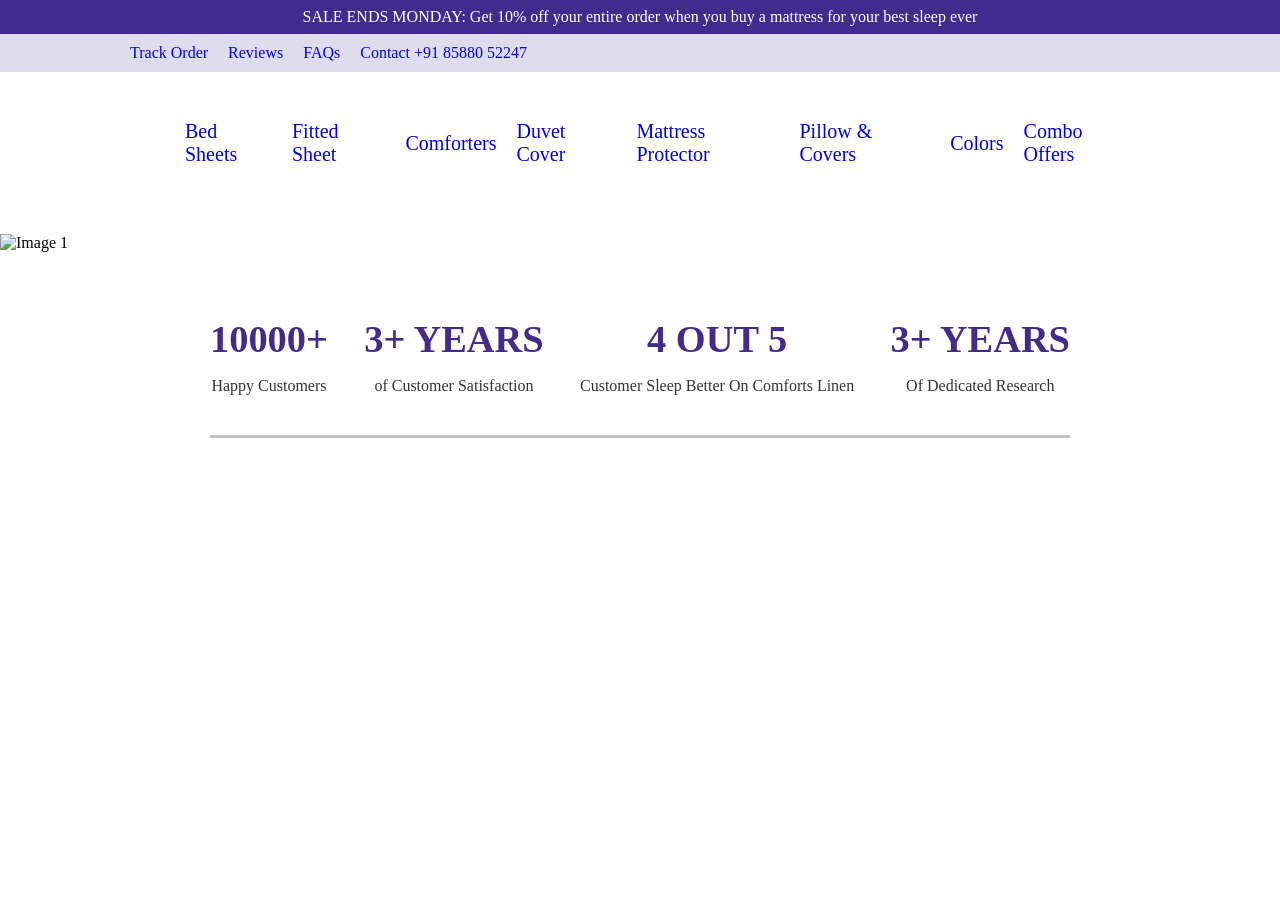
==== Comforts Linen/ComfortsLinen.html @ a1a95a22 "Add files via upload" ====
<!DOCTYPE html>
<html lang="en">
<head>
    <meta charset="UTF-8">
    <meta http-equiv="X-UA-Compatible" content="IE=edge">
    <meta name="viewport" content="width=device-width, initial-scale=1.0">
    <link rel="stylesheet" href="./css/ComfortsLinen.css">
    <link rel="stylesheet" href="./js/ComfLinen.js">
    <title>Comforts Linen</title>
</head>
<body>
<div>
    <div class="announcement_bar">
        <p>SALE ENDS MONDAY: Get 10% off your entire order when you buy a mattress for your best sleep ever</p>
    </div>
    <div class="media_bar">
        <ul class="media_icon">
            <li><a href="#"><img src="./img/facebook.png" alt=""></a></li>
            <li><a href="#"><img src="./img/insta.png" alt=""></a></li>
            <li><a href="#"><img src="./img/youtube.png" alt=""></a></li>
            <li><a href="#"><img src="./img/linkin.png" alt=""></a></li>
            <li><a href="#">Track Order</a></li>
            <li><a href="#">Reviews</a></li>
            <li><a href="#">FAQs</a></li>
            <li><a href="#">Contact +91 85880 52247</a></li>
        </ul>
    </div>
    <section>
        <header>
            <div class="logo">
                <a href=""><img src="./img/Logo.png" alt=""></a>
            </div>
            <nav>
                <ul class="media_icon">
                    <li><a class="hover" href="#">Bed Sheets</a></li>
                    <li><a class="hover" href="#">Fitted Sheet</a></li>
                    <li><a class="hover" href="#">Comforters</a></li>
                    <li><a class="hover" href="#">Duvet Cover</a></li>
                    <li><a class="hover" href="#">Mattress Protector</a></li>
                    <li><a class="hover" href="#">Pillow & Covers</a></li>
                    <li><a class="hover" href="#">Colors</a></li>
                    <li><a class="hover" href="#">Combo Offers</a></li>
                </ul>
            </nav>
            <div class="nav_icon">
                <ul class="media_icon">
                    <li><a href="#"><img src="./img/search.png" alt=""></a></li>
                    <li><a href="#"><img src="./img/account.png" alt=""></a></li>
                    <li><a href="#"><img src="./img/cart.png" alt=""></a></li>
                </ul>
            </div>
        </header>
    </section>
    <div class="slider_container">
        <div class="slider">
            <div class="slide">
                <img src="./img/slider_1.png" alt="Image 1">   
            </div>
            <div class="slide">
                <img src="./img/slider_2.png" alt="Image 2">
            </div>
            <div class="slide">
                <img src="./img/slider_3.png" alt="Image 3">
            </div>
        </div>
        <div class="slider_font">
            <h3>10% off Entire order With Sheet Set</h3>
            <p>Lorem ipsum dolor imut lorem ipsum dolor imut</p>
            <div class="button">
                <button>Shop now</button>
            </div>
        </div>
    </div>

    <div class="satisfaction">
        <div class="satisfaction_item">
            <h2>10000+</h2>
            <p>Happy Customers</p>
        </div>
        <div class="satisfaction_item">
            <h2>3+ YEARS</h2>
            <p>of Customer Satisfaction</p>
        </div>
        <div class="satisfaction_item">
            <h2>4 OUT 5</h2>
            <p>Customer Sleep Better On Comforts Linen</p>
        </div>
        <div class="satisfaction_item">
            <h2>3+ YEARS</h2>
            <p>Of Dedicated Research</p>
        </div>
    </div>
</div>


<script>
    const slider = document.querySelector('.slider');
    const slides = document.querySelectorAll('.slide');
    let currentIndex = 0;

    function nextSlide() {
        currentIndex = (currentIndex + 1) % slides.length;
        updateSlider();
    }

    function updateSlider() {
        const offset = -currentIndex * 100;
        slider.style.transform = `translateX(${offset}%)`;
    }

    setInterval(nextSlide, 2000);
</script>

</body>
</html>
---- Comforts Linen/css/ComfortsLinen.css ----
body{
    margin: 0;
}
.flex{
    display: flex;
}
.container{
    margin: 0 210px;
}
.announcement_bar{
    background-color: #432b8d;
}
.announcement_bar p{
    text-align: center;
    padding: 8px;
    color: white;
    margin: 0;
}
.media_bar{
    background-color: #dfdced;
}
.media_icon{
    list-style: none;
    margin: 0;
    display: flex;
    /* column-gap: 15px; */
    align-items: center;
}
.media_icon li{
    padding: 10px;
}
.media_icon li a{
    text-decoration: none;
}
header{
    margin: 0 120px;
    padding: 15px;
    display: flex;
    flex-wrap: wrap;
    align-items: center;
    justify-content: space-between;
    font-size: 20px;
}
.hover:hover{
    border-bottom: 2px solid;
    padding-bottom: 5px;
}

.slider_container {
    width: 100%;
    overflow: hidden;
    position: relative;
}

.slider {
    width: 100%;
    display: flex;
    transition: transform 0.5s ease-in-out;
}

.slide {
    flex: 0 0 100%;
    max-width: 100%;
}
.slide img{
    width: 100%;
    height: 100%;
}

.slider_font{
    position: absolute;
    max-width: 880px;
    text-align: center;
    margin: auto;
    top: 0;
    transform: translate(55%, 45%);
}

.slider_font h3{
    font-size: 5vw;
    color: #432b8d;
    margin: 0;
}
.slider_font p{
    font-size: 1.2vw;
    color: #191919;
}
button{
    padding: 10px 25px;
    text-decoration: none;
    border-radius: 10px;
    background-color: #02e0c0;
    color: black;
    border: none;
    font-size: 18px;
    cursor: pointer;
}

.satisfaction {
    display: flex;
    justify-content: space-between;
    align-items: center;
    margin: 65px 210px;
    padding-bottom: 40px;
    border-bottom: 3px solid #c2c2c2;
}

.satisfaction_item {
    text-align: center;
}
.satisfaction_item h2{
    font-size: 3vw;
    color: #432b8d;
    margin: 0;
    text-align: center;
}

.satisfaction_item img {
    width: 100px;
    height: auto;
    margin-bottom: 10px;
}

.satisfaction_item p {
    font-size: 16px;
    color: #333;
    margin-bottom: 0;
}
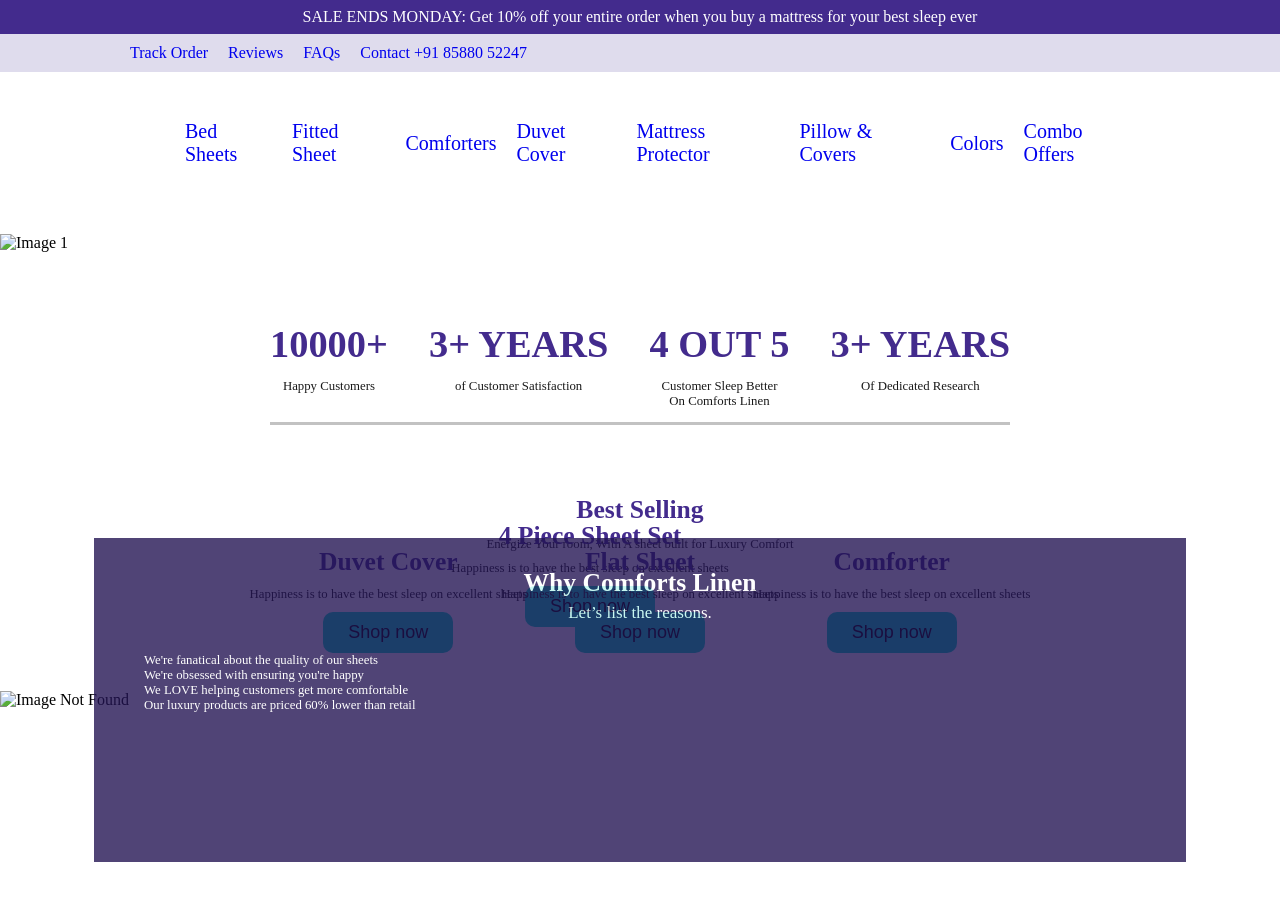
==== commit 6b0abd3c: "Add files via upload" ====
--- a/Comforts Linen/ComfortsLinen.html
+++ b/Comforts Linen/ComfortsLinen.html
@@ -5,13 +5,13 @@
     <meta http-equiv="X-UA-Compatible" content="IE=edge">
     <meta name="viewport" content="width=device-width, initial-scale=1.0">
     <link rel="stylesheet" href="./css/ComfortsLinen.css">
-    <link rel="stylesheet" href="./js/ComfLinen.js">
+    
     <title>Comforts Linen</title>
 </head>
 <body>
 <div>
     <div class="announcement_bar">
-        <p>SALE ENDS MONDAY: Get 10% off your entire order when you buy a mattress for your best sleep ever</p>
+        <p id="announcement">SALE ENDS MONDAY: Get 10% off your entire order when you buy a mattress for your best sleep ever</p>
     </div>
     <div class="media_bar">
         <ul class="media_icon">
@@ -75,41 +75,110 @@
     <div class="satisfaction">
         <div class="satisfaction_item">
             <h2>10000+</h2>
-            <p>Happy Customers</p>
+            <div class="satisfaction_details"><p>Happy Customers</p></div>
         </div>
         <div class="satisfaction_item">
             <h2>3+ YEARS</h2>
-            <p>of Customer Satisfaction</p>
+            <div class="satisfaction_details"><p>of Customer Satisfaction</p></div>
         </div>
         <div class="satisfaction_item">
             <h2>4 OUT 5</h2>
-            <p>Customer Sleep Better On Comforts Linen</p>
+            <div class="satisfaction_details"><p>Customer Sleep Better <br> On Comforts Linen</p></div>
         </div>
         <div class="satisfaction_item">
             <h2>3+ YEARS</h2>
-            <p>Of Dedicated Research</p>
+            <div class="satisfaction_details"><p>Of Dedicated Research</p></div>
         </div>
     </div>
+
+    <section class="product">
+        <div class="product_item">
+            <h3 class="heading">Best Selling</h3>
+            <p class="satisfaction_details">Energize Your room, With A sheet built for Luxury Comfort</p>
+        </div>
+        <div class="product_main">
+            <img src="./img/product_image1.png" alt="">
+            <div class="sheet_details">
+                <h3 class="heading">4 Piece Sheet Set</h3>
+                <p class="product_details">Happiness is to have the best sleep on excellent sheets</p>
+                <div class="button">
+                    <button>Shop now</button>
+                </div>
+            </div>
+        </div>
+        <div class="sheet_product">
+            <div class="sheet_main">
+                <img src="./img/product_image2.png" alt="">
+                <div class="sub_sheet">
+                    <h3 class="heading">Duvet Cover</h3>
+                    <p class="product_details">Happiness is to have the best sleep on excellent sheets</p>
+                    <div class="button">
+                        <button>Shop now</button>
+                    </div>
+                </div>
+            </div>
+            <div class="sheet_main">
+                <img src="./img/product_image3.png" alt="">
+                <div class="sub_sheet">
+                    <h3 class="heading">Flat Sheet</h3>
+                    <p class="product_details">Happiness is to have the best sleep on excellent sheets</p>
+                    <div class="button">
+                        <button>Shop now</button>
+                    </div>
+                </div>
+            </div>
+            <div class="sheet_main">
+                <img src="./img/product_image4.png" alt="">
+                <div class="sub_sheet">
+                    <h3 class="heading">Comforter</h3>
+                    <p class="product_details">Happiness is to have the best sleep on excellent sheets</p>
+                    <div class="button">
+                        <button>Shop now</button>
+                    </div>
+                </div>
+            </div>
+        </div>
+    </section>
+
+    <section class="comforts">
+        <img src="./img/bed_image.png" alt="Image Not Found">
+        <div class="comforts_detail">
+            <div class="comforts_item">
+                <h3 class="comforts_heading">Why Comforts Linen</h3>
+                <p class="comforts_details">Let’s list the reasons.</p>
+            </div>
+            <ul class="point_icon">
+                <li><img src="./img/point_icon.png" alt=""> We're fanatical about the quality of our sheets</li>
+                <li><img src="./img/point_icon.png" alt="">We're obsessed with ensuring you're happy</li>
+                <li><img src="./img/point_icon.png" alt="">We LOVE helping customers get more comfortable</li>
+                <li><img src="./img/point_icon.png" alt="">Our luxury products are priced 60% lower than retail</li>
+            </ul>
+        </div>
+        
 </div>
 
 
-<script>
-    const slider = document.querySelector('.slider');
-    const slides = document.querySelectorAll('.slide');
-    let currentIndex = 0;
 
-    function nextSlide() {
-        currentIndex = (currentIndex + 1) % slides.length;
-        updateSlider();
-    }
 
-    function updateSlider() {
-        const offset = -currentIndex * 100;
-        slider.style.transform = `translateX(${offset}%)`;
-    }
 
-    setInterval(nextSlide, 2000);
-</script>
 
+
+
+
+
+
+
+
+
+
+
+
+
+
+
+
+
+
+<script src="./js/script.js"></script>
 </body>
 </html>
--- a/Comforts Linen/css/ComfortsLinen.css
+++ b/Comforts Linen/css/ComfortsLinen.css
@@ -47,18 +47,17 @@
     padding-bottom: 5px;
 }
 
+
 .slider_container {
     width: 100%;
     overflow: hidden;
     position: relative;
 }
-
 .slider {
     width: 100%;
     display: flex;
     transition: transform 0.5s ease-in-out;
 }
-
 .slide {
     flex: 0 0 100%;
     max-width: 100%;
@@ -67,16 +66,15 @@
     width: 100%;
     height: 100%;
 }
-
 .slider_font{
     position: absolute;
     max-width: 880px;
     text-align: center;
     margin: auto;
     top: 0;
-    transform: translate(55%, 45%);
+    right: 50%;
+    transform: translate(50%, 50%);
 }
-
 .slider_font h3{
     font-size: 5vw;
     color: #432b8d;
@@ -100,30 +98,98 @@
 .satisfaction {
     display: flex;
     justify-content: space-between;
-    align-items: center;
-    margin: 65px 210px;
-    padding-bottom: 40px;
+    margin: 70px 270px;
     border-bottom: 3px solid #c2c2c2;
-}
-
-.satisfaction_item {
     text-align: center;
 }
 .satisfaction_item h2{
     font-size: 3vw;
     color: #432b8d;
-    margin: 0;
+    margin: 0; 
+}
+.satisfaction_details,.product_details{
+    color: #191919;
+    font-size: 1vw;    
+}
+
+.product{
+    margin: 0 270px;
+}
+.product_item{
     text-align: center;
 }
-
-.satisfaction_item img {
-    width: 100px;
-    height: auto;
-    margin-bottom: 10px;
+.heading,.comforts_heading{
+    font-size: 2vw;
+    color: #432b8d;
+    margin: 0;
+}
+.product_main img,.sheet_main img{
+   width: 100%;
+}
+.product_main,.sheet_main{
+    position: relative;
+    width: 100%;
+}
+.product_details{
+    margin: 10px;
+    width: 300px;
+}
+.sheet_details{
+    position: absolute;
+    text-align: center;
+    top: 50%;
+    transform: translate(50%, -50%);
+}
+.sub_sheet{
+    position: absolute;
+    text-align: center;
+    top: 20%;
+    right: 50%;
+    transform: translate(50%, -50px);
+}
+.sheet_product{
+    display: flex;
+    gap: 15px;
+    margin-top: 10px;
 }
 
-.satisfaction_item p {
-    font-size: 16px;
-    color: #333;
-    margin-bottom: 0;
+.comforts{
+    position: relative;
+    margin-top: 80px;
+}
+/* .comforts img{
+    width: 100%;
+    height: 608px;
+} */
+.comforts_detail{
+    position: absolute;
+    background-color: #221352;
+    width: 1092px;
+    height: 324px;
+    bottom: 50%;
+    right: 50%;
+    transform: translate(50%, 50%);
+    opacity: 79%;
+}
+.comforts_heading{
+    color: white;
+}
+.comforts_item{
+    text-align: center;
+    margin: 30px;
+}
+.comforts_details{
+    color: white;
+    margin: 5px;
+    font-size: 17px;
+}
+.point_icon{
+    list-style: none;
+    color: white;
+    font-size: 1vw;
+}
+.point_icon li{
+    display: flex;
+    align-items: center;
+    gap: 10px;
 }
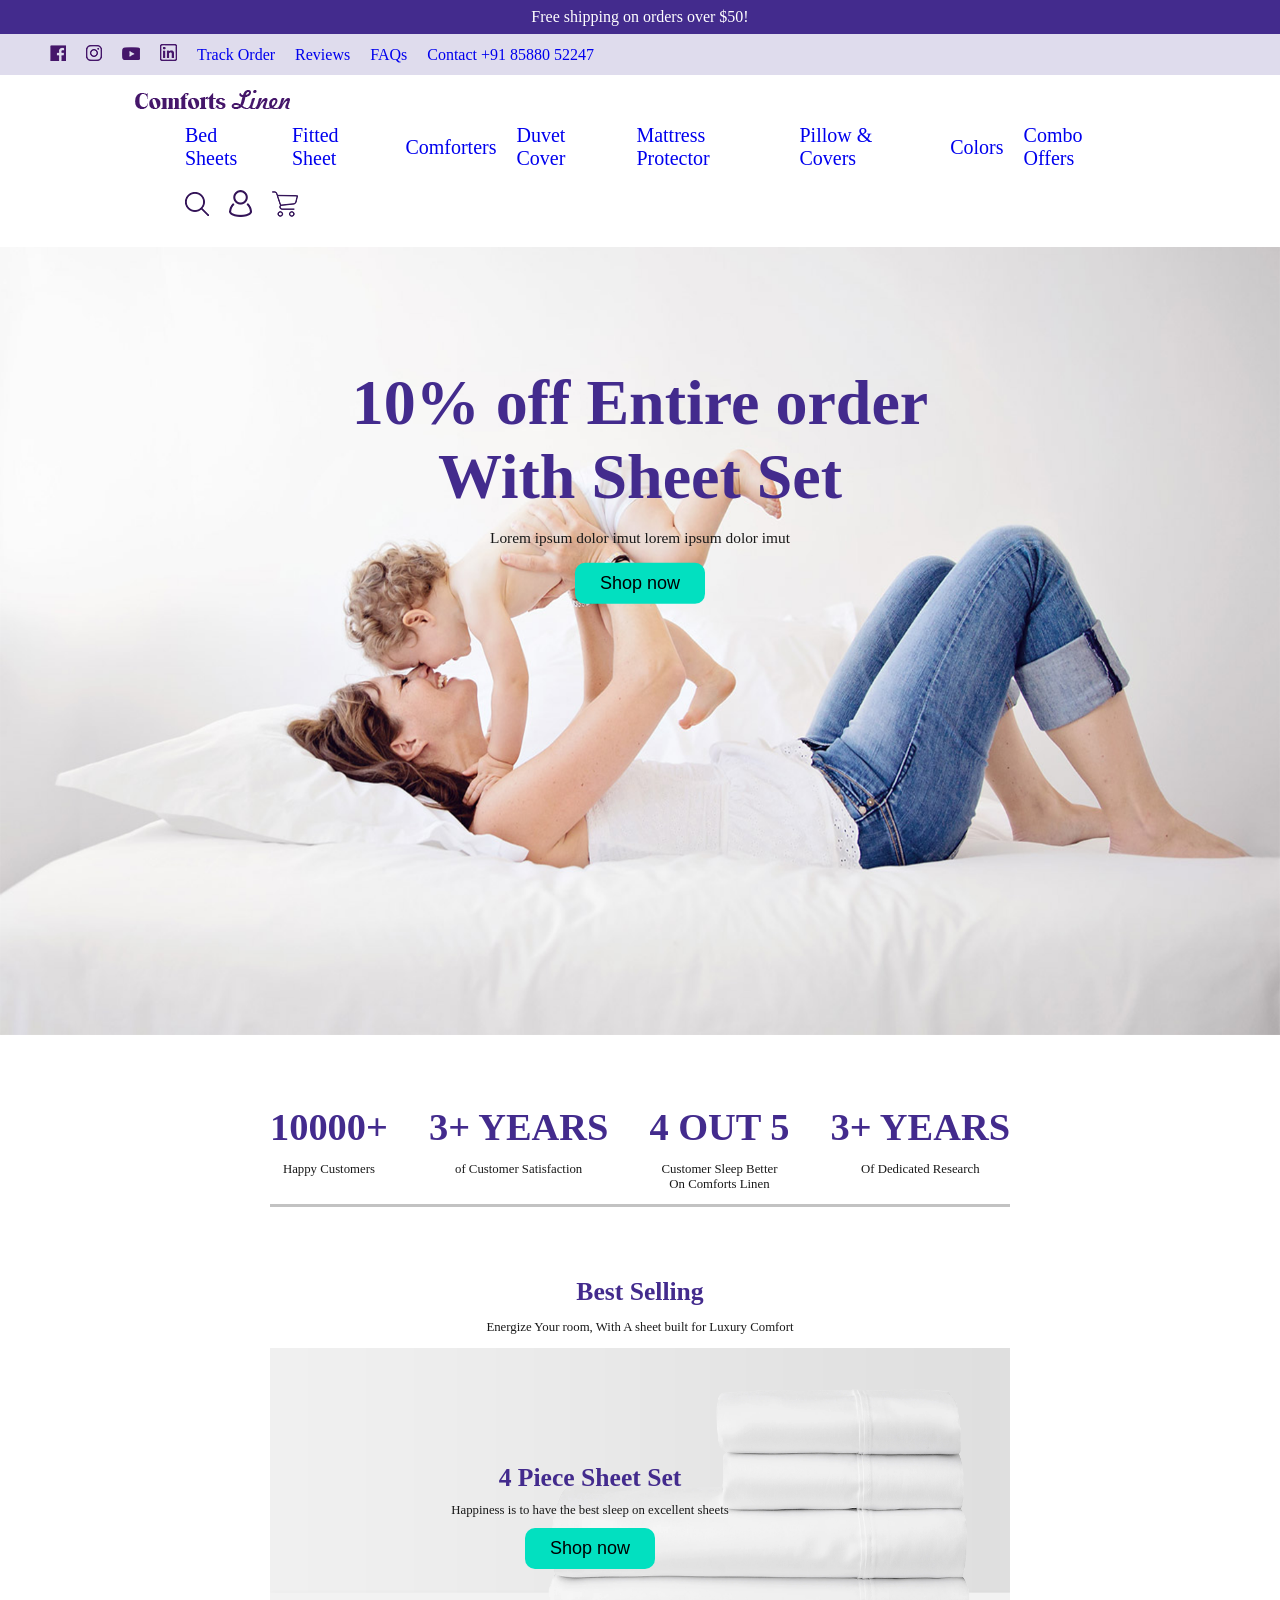
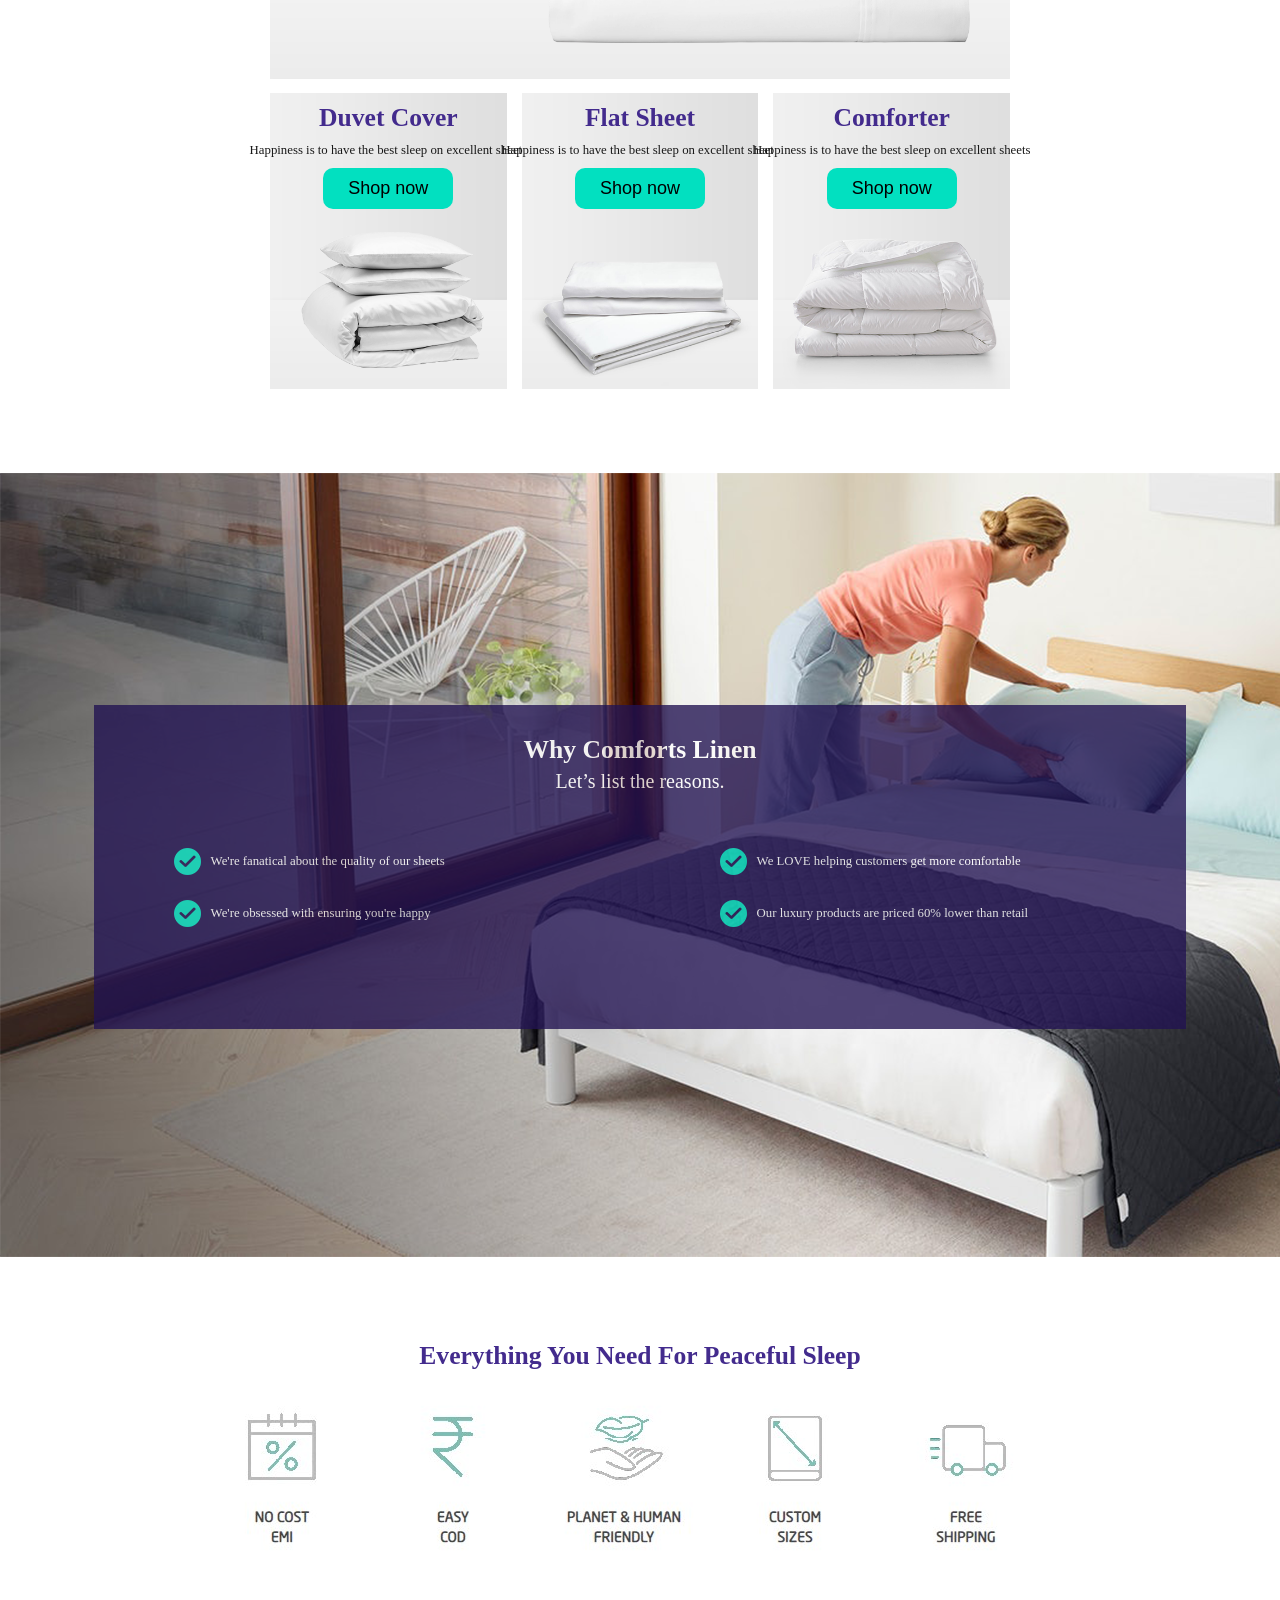
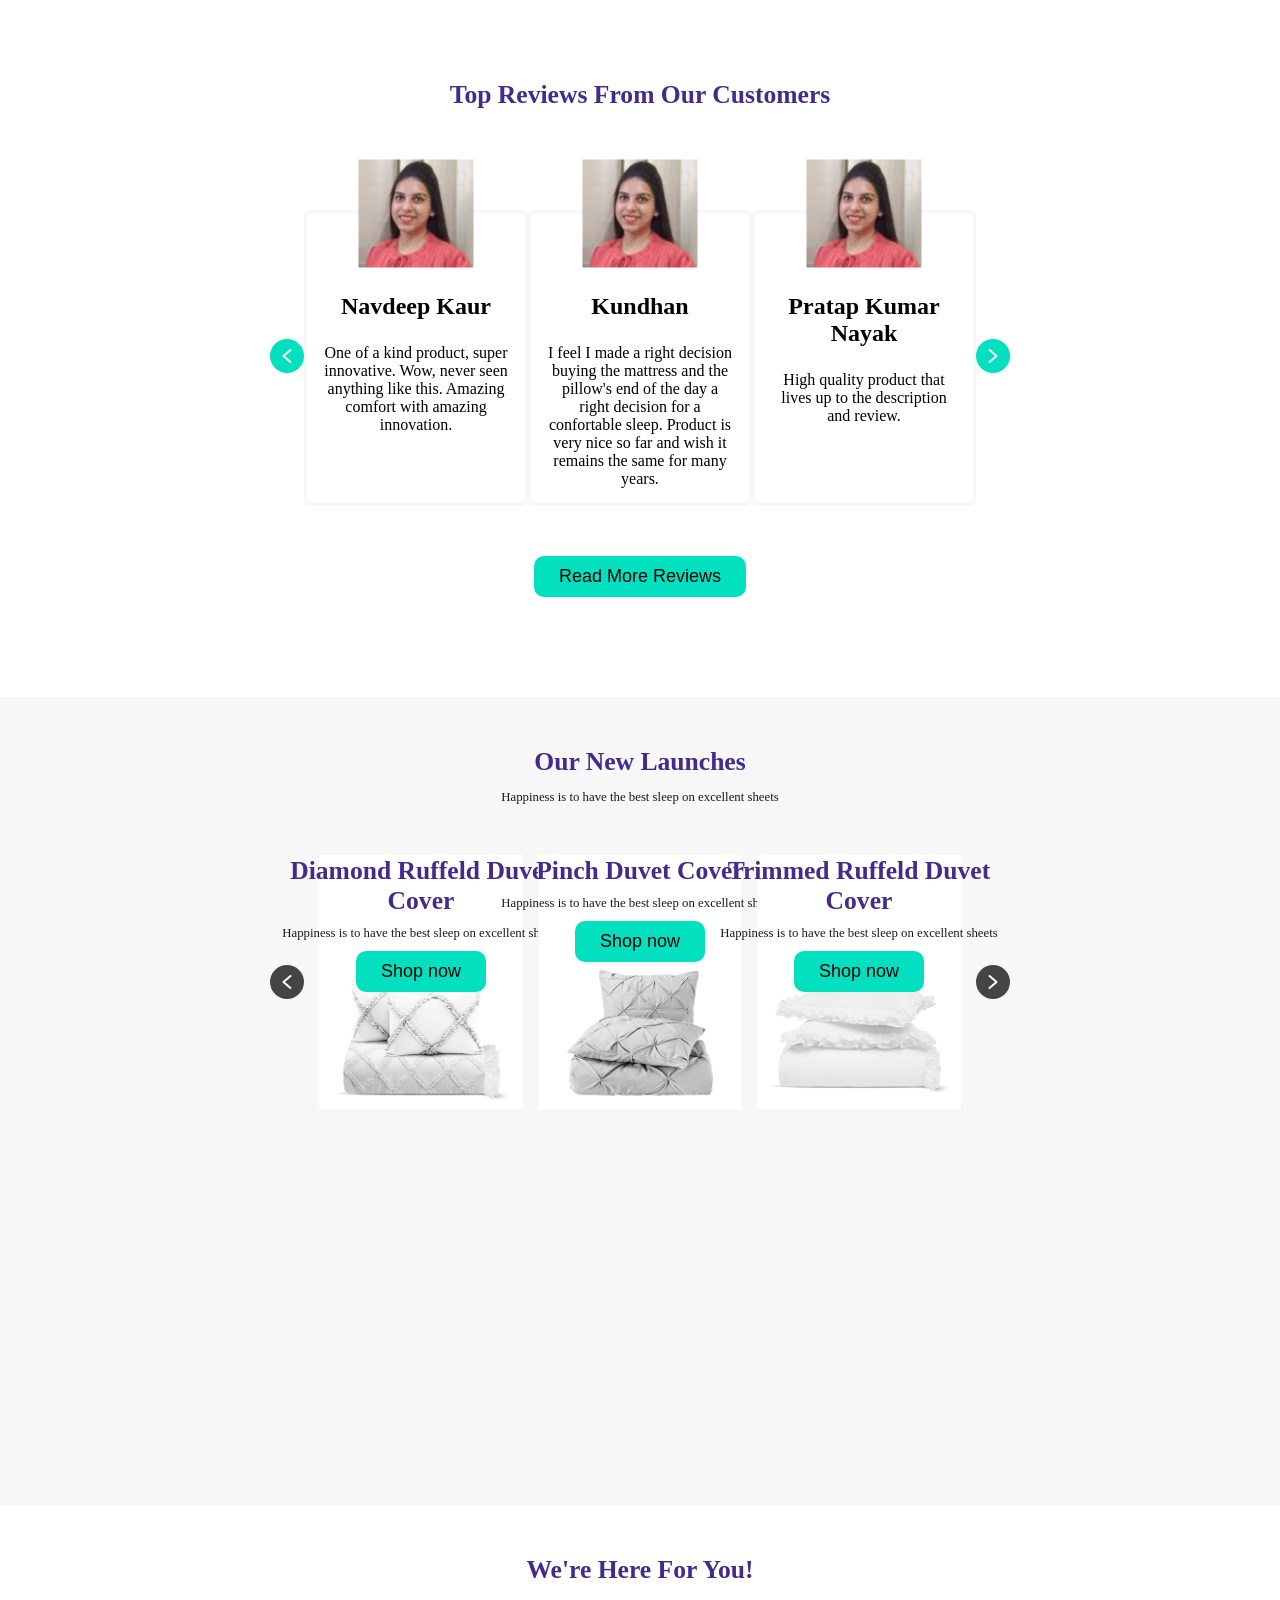
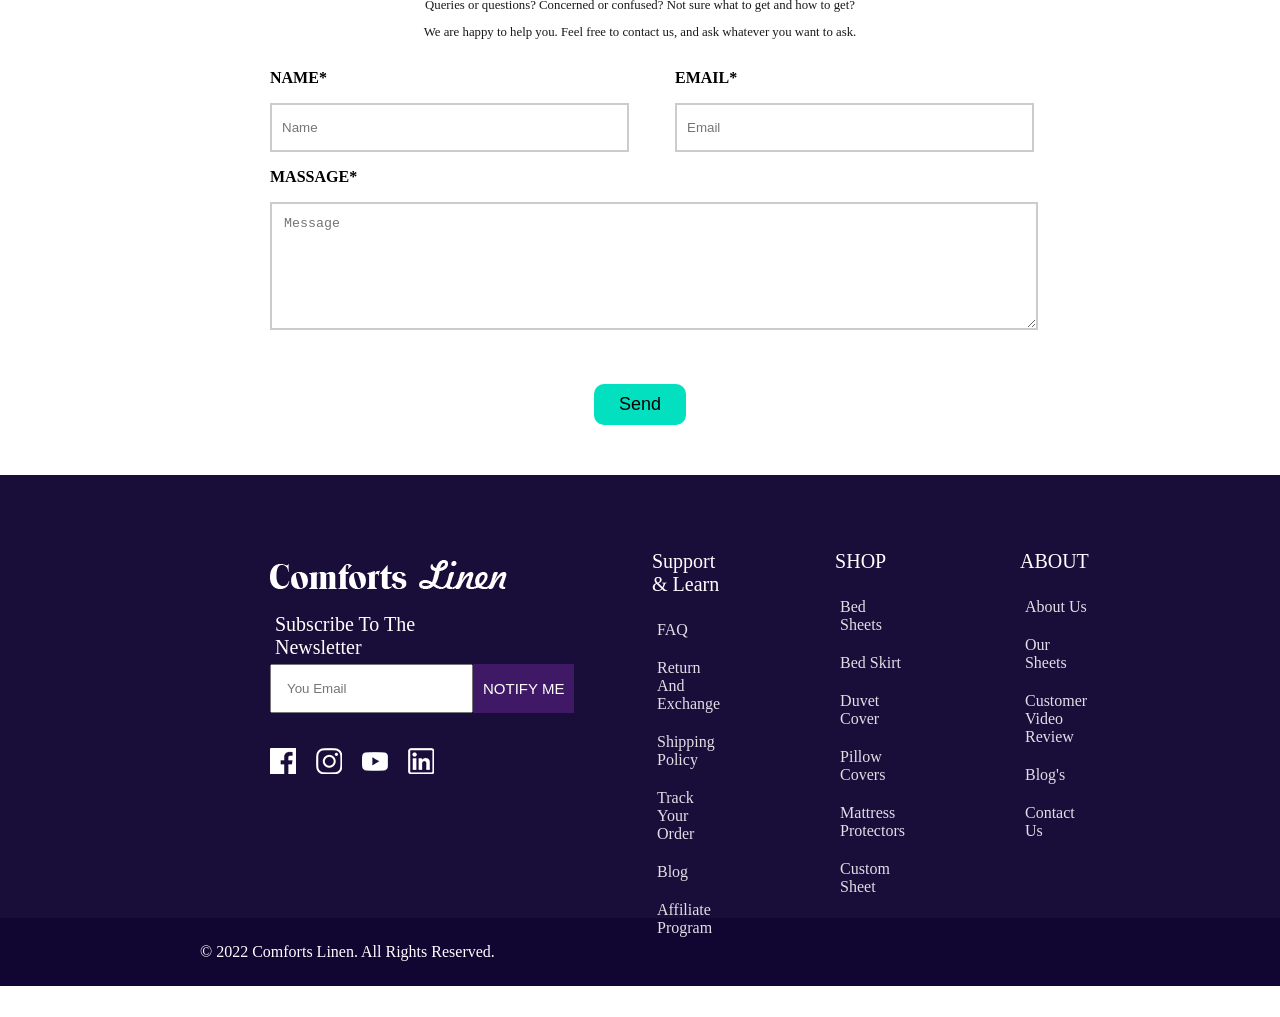
==== commit 6add61e7: "Add files via upload" ====
--- a/Comforts Linen/ComfortsLinen.html
+++ b/Comforts Linen/ComfortsLinen.html
@@ -147,21 +147,201 @@
                 <h3 class="comforts_heading">Why Comforts Linen</h3>
                 <p class="comforts_details">Let’s list the reasons.</p>
             </div>
-            <ul class="point_icon">
-                <li><img src="./img/point_icon.png" alt=""> We're fanatical about the quality of our sheets</li>
-                <li><img src="./img/point_icon.png" alt="">We're obsessed with ensuring you're happy</li>
-                <li><img src="./img/point_icon.png" alt="">We LOVE helping customers get more comfortable</li>
-                <li><img src="./img/point_icon.png" alt="">Our luxury products are priced 60% lower than retail</li>
-            </ul>
-        </div>
-        
+            <div class="flex">
+                <ul class="point_icon">
+                    <li><img src="./img/point_icon.png" alt=""> We're fanatical about the quality of our sheets</li>
+                    <li><img src="./img/point_icon.png" alt="">We're obsessed with ensuring you're happy</li>
+                </ul>
+                <ul class="point_icon">
+                    <li><img src="./img/point_icon.png" alt="">We LOVE helping customers get more comfortable</li>
+                    <li><img src="./img/point_icon.png" alt="">Our luxury products are priced 60% lower than retail</li>
+                </ul>
+            </div>
+        </div>
+    </section>
+
+    <section class="product_info">
+        <h3 class="heading">Everything You Need For Peaceful Sleep</h3>
+        <div class="product_EMI">
+            <img src="./img/product_info.png" alt="">
+            <!-- <p></p> -->
+        </div>
+        <!-- <div class="product_EMI">
+            <img src="./img/product_info.png" alt="">
+            <p></p>
+        </div>
+        <div class="product_EMI">
+            <img src="./img/product_info.png" alt="">
+            <p></p>
+        </div>
+        <div class="product_EMI">
+            <img src="./img/product_info.png" alt="">
+            <p></p>
+        </div> -->
+
+    </section>
+
+    <section class="review_card">
+        <h3 class="heading">Top Reviews From Our Customers</h3>
+        <div class="product review_box">
+            <div class="left_arrow"><a href="#"><img src="./img/prev.png" alt=""></a></div>
+            <div class="review">
+                <img src="./img/review_photo.png" alt="Navdeep Kaur">
+                <div class="cus_review">
+                    <p class="review_name"><strong>Navdeep Kaur</strong></p>
+                    <p>One of a kind product, super innovative. Wow, never seen anything like this. Amazing comfort with amazing innovation.</p>
+                </div>
+            </div>
+            <div class="review">
+                <img src="./img/review_photo.png" alt="Kundhan">
+                <div class="cus_review">
+                    <p class="review_name"><strong>Kundhan</strong></p>
+                    <p>I feel I made a right decision buying the mattress and the pillow's end of the day a right decision for a confortable sleep. Product is very nice so far and wish it remains the same for many years.</p>
+                </div>
+            </div>
+            <div class="review">
+                <img src="./img/review_photo.png" alt="Pratap Kumar Nayak">
+                <div class="cus_review">
+                    <p class="review_name"><strong>Pratap Kumar Nayak</strong></p>
+                    <p>High quality product that lives up to the description and review.</p>
+                </div>
+            </div>
+            <div class="right_arrow"><a href="#"><img src="./img/next.png" alt=""></a></div>
+        </div>
+        <div class="button button_review">
+            <button>Read More Reviews</button>
+        </div>
+    </section>
+    <section class="new_product">
+        <div class="new_launches">
+            <h3 class="heading">Our New Launches</h3>
+            <p class="satisfaction_details">Happiness is to have the best sleep on excellent sheets</p>
+            <div class="sheet_group">
+                <div class="sheet_product">
+                    <div class="product_right_arrow"><a href="#"><img src="./img/prev.png" alt=""></a></div>
+                    <div class="sheet_main">
+                        <img src="./img/new_product1.png" alt="">
+                        <div class="sub_sheet">
+                            <h3 class="heading">Diamond Ruffeld Duvet Cover</h3>
+                            <p class="product_details">Happiness is to have the best sleep on excellent sheets</p>
+                            <div class="button">
+                                <button>Shop now</button>
+                            </div>
+                        </div>
+                    </div>
+                    <div class="sheet_main">
+                        <img src="./img/new_product2.png" alt="">
+                        <div class="sub_sheet">
+                            <h3 class="heading">Pinch Duvet Cover</h3>
+                            <p class="product_details">Happiness is to have the best sleep on excellent sheets</p>
+                            <div class="button">
+                                <button>Shop now</button>
+                            </div>
+                        </div>
+                    </div>
+                    <div class="sheet_main">
+                        <img src="./img/new_product3.png" alt="">
+                        <div class="sub_sheet">
+                            <h3 class="heading">Trimmed Ruffeld Duvet Cover</h3>
+                            <p class="product_details">Happiness is to have the best sleep on excellent sheets</p>
+                            <div class="button">
+                                <button>Shop now</button>
+                            </div>
+                        </div>
+                    </div>
+                    <div class="product_right_arrow"><a href="#"><img src="./img/next.png" alt=""></a></div>
+                </div>
+            </div>
+        </div>
+    </section>
+    <section class="sheet_group">
+        <div class="customer_form">
+            <h3 class="heading">We're Here For You!</h3>
+            <p class="satisfaction_details">Queries or questions? Concerned or confused? Not sure what to get and how to get?</p>
+            <p class="satisfaction_details">We are happy to help you. Feel free to contact us, and ask whatever you want to ask.</p>
+        </div>
+        <form action="">
+            <div class="name_email">
+                <div class="title">
+                    <strong><p>NAME*</p></strong>
+                    <div class="title_input">
+                        <input type="text" placeholder="Name">
+                    </div>
+                </div>
+                <div class="title">
+                    <strong><p>EMAIL*</p></strong>
+                    <div class="title_input">
+                        <input type="email" placeholder="Email">
+                    </div>
+                </div>
+            </div>
+            <div class="title_textarea">
+                <strong><p>MASSAGE*</p></strong>
+                <div class="title_input">
+                    <textarea type="text" placeholder="Message"></textarea>
+                </div>
+            </div>
+        </form>
+        <div class="button button_review">
+            <button>Send</button>
+        </div>
+    </section>
+    <footer>
+        <div class="product flex footer_section">
+            <section class="logo_details">
+                <img src="./img/footer_logo.png" alt="">
+                <div class="search">
+                    <p class="comforts_details">Subscribe To The Newsletter</p>
+                    <input type="email" name="email" placeholder="You Email"> 
+                    <button class="footer_button" type="submit">NOTIFY ME</button>
+                    <ul class="media_icon footer_icon">
+                        <li><a href="#"><img src="./img/footer_fb.png" alt=""></a></li>
+                        <li><a href="#"><img src="./img/footer_insta.png" alt=""></a></li>
+                        <li><a href="#"><img src="./img/footer_yt.png" alt=""></a></li>
+                        <li><a href="#"><img src="./img/footer_in.png" alt=""></a></li>
+                    </ul>
+                </div>
+            </section>
+            <section class="flex footer_menu">
+                <div>
+                    <p class="comforts_details">Support & Learn</p>
+                    <ul class="media_icon footer_media">
+                        <li><a href="#">FAQ</a></li>
+                        <li><a href="#">Return And Exchange</a></li>
+                        <li><a href="#">Shipping Policy</a></li>
+                        <li><a href="#">Track Your Order</a></li>
+                        <li><a href="#">Blog</a></li>
+                        <li><a href="#">Affiliate Program</a></li>
+                    </ul>
+                </div>
+                <div>
+                    <p class="comforts_details">SHOP</p>
+                    <ul class="media_icon footer_media">
+                        <li><a href="#">Bed Sheets</a></li>
+                        <li><a href="#">Bed Skirt</a></li>
+                        <li><a href="#">Duvet Cover</a></li>
+                        <li><a href="#">Pillow Covers</a></li>
+                        <li><a href="#">Mattress Protectors</a></li>
+                        <li><a href="#">Custom Sheet</a></li>
+                    </ul>
+                </div>
+                <div>
+                    <p class="comforts_details">ABOUT</p>
+                    <ul class="media_icon footer_media">
+                        <li><a href="#">About Us</a></li>
+                        <li><a href="#">Our Sheets</a></li>
+                        <li><a href="#">Customer Video Review</a></li>
+                        <li><a href="#">Blog's</a></li>
+                        <li><a href="#">Contact Us</a></li>
+                    </ul>
+                </div>
+            </section>
+        </div>
+    </footer>
+    <section class="copy_rights">
+       <p>© 2022 Comforts Linen. All Rights Reserved.</p>     
+    </section>
 </div>
-
-
-
-
-
-
 
 
 
--- a/Comforts Linen/css/ComfortsLinen.css
+++ b/Comforts Linen/css/ComfortsLinen.css
@@ -149,6 +149,7 @@
 }
 .sheet_product{
     display: flex;
+    align-items: center;
     gap: 15px;
     margin-top: 10px;
 }
@@ -181,15 +182,171 @@
 .comforts_details{
     color: white;
     margin: 5px;
-    font-size: 17px;
+    font-size: 20px;
 }
 .point_icon{
     list-style: none;
     color: white;
     font-size: 1vw;
+    margin: auto;
+    width: 40%;
+    padding: 0;
 }
 .point_icon li{
     display: flex;
     align-items: center;
     gap: 10px;
+    margin: 25px;
+}
+.product_info{
+    text-align: center;
+    margin: 80px ;
+}
+.product_EMI img{
+    margin: 20px;
+}
+.review_card{
+    text-align: center;
+}
+.review_box{
+    display: flex;
+    align-items: center;
+    margin-top: 100px;
+    justify-content: space-evenly;
+}
+.review {
+    position: relative;
+    width: 375px;
+    height: 290px;
+    text-align: center;
+    border: 3px solid #f6f7f8;
+    border-radius: 5px;
+}
+.cus_review{
+    margin: 15px;
+}
+.review img {
+    position: absolute;
+    top: 0;
+    right: 50%;
+    transform: translate(50%,-50%);
+}
+.review_name{
+    font-size: x-large;
+    display: block;
+    margin-top: 80px;
+}
+.left_arrow img,.product_left_arrow img{
+    padding: 5px;
+    background-color: #02e0c0;
+    border-radius: 50%;
+}
+.right_arrow img,.product_right_arrow img{
+    padding: 5px;
+    background-color: #02e0c0;
+    border-radius: 50%;
+}
+.button_review{
+    margin: 50px;
+}
+.new_launches{
+    padding: 50px 0;
+}
+.sheet_group{
+    margin: 50px 270px;
+}
+.new_product{
+    background-color: #f7f7f7;
+    height: 808px;
+    margin-top: 100px;
+    text-align: center;
+}
+.product_left_arrow img,.product_right_arrow img{
+    background-color: #444444;
+}
+.customer_form{
+    text-align: center;
+}
+.title {
+    width: 50%;
+}
+.title input {
+    padding: 15px 10px;
+    width: 100%;
+    border: 2px solid #cccccc;
+}
+.name_email{
+    display: flex;
+    gap: 70px;
+}
+.title_textarea{
+    width: 100%;
+}
+textarea {
+    width: 100%;
+    height: 100px;
+    padding: 12px;
+    border: 2px solid #cccccc;
+}
+.button{
+    text-align: center;
+}
+footer{
+    height: 443px;
+    background-color: #190d3a;
+    color: white;
+}
+.copy_rights{
+    display:flex;
+    align-items: center;
+    height: 68px;
+    background-color: #110532;
+    color: white;
+}
+.copy_rights p{
+    margin: 0%;
+    margin-left: 200px;
+}
+.search input{
+    padding: 15px;
+    /* width: 15%; */
+}
+.footer_section{
+    padding: 70px 0;
+    gap: 140px;
+}
+.logo_details img{
+    margin: 15px 0;
+}
+.footer_button{
+    background-color: #3f1966;
+    border-radius: 0;
+    padding: 16px 10px;
+    position: absolute;
+    font-size: 15px;
+    color: white;
+}
+.footer_icon{
+    gap: 20px;
+    margin: 20px 0;
+    padding: 0;
+}
+.footer_icon li{
+    padding: 0;
+}
+.footer_media{
+    display: block;
+    padding: 0%;
+    margin-top: 15px;
+}
+.footer_media a{
+    color: #e0dfe5;
+}
+.footer_media a:hover{
+    border-bottom: 1px solid #e0dfe5;
+    padding-bottom: 3px;
+}
+
+.footer_menu{
+    gap: 100px;
 }
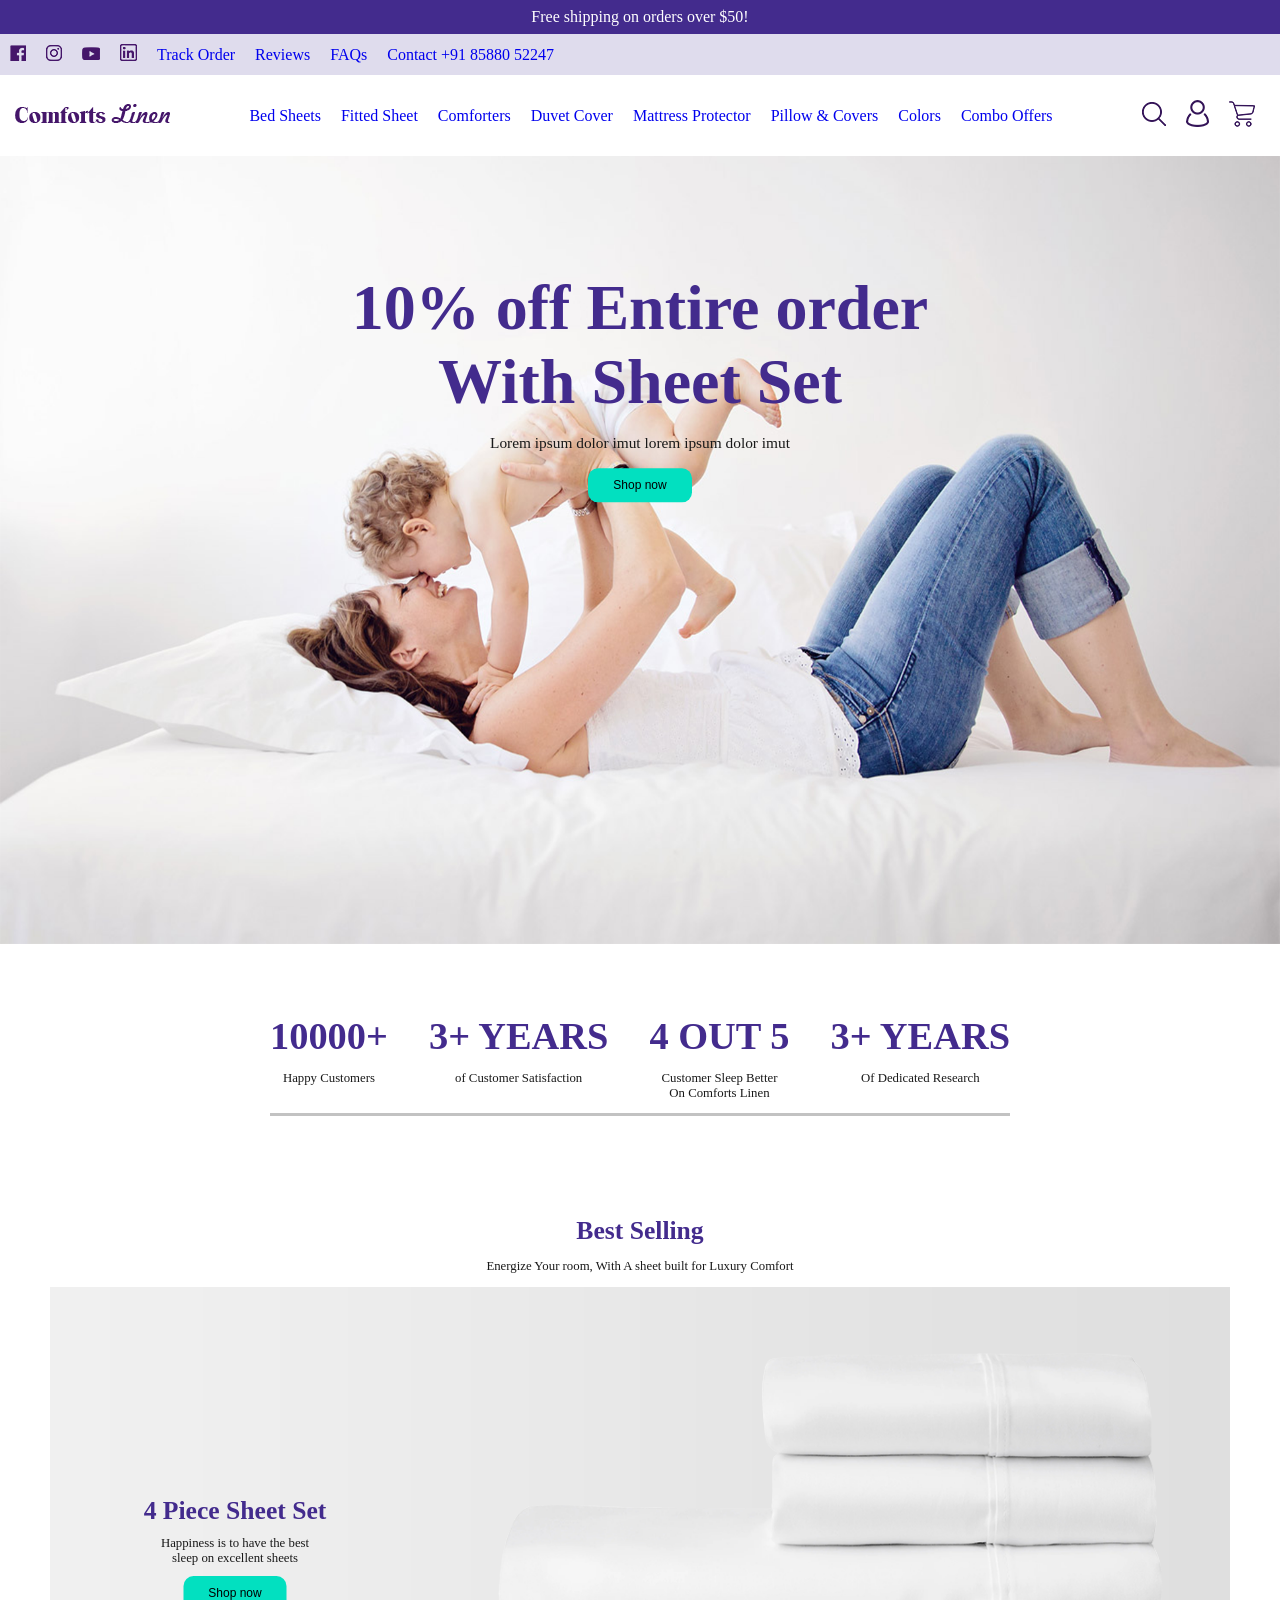
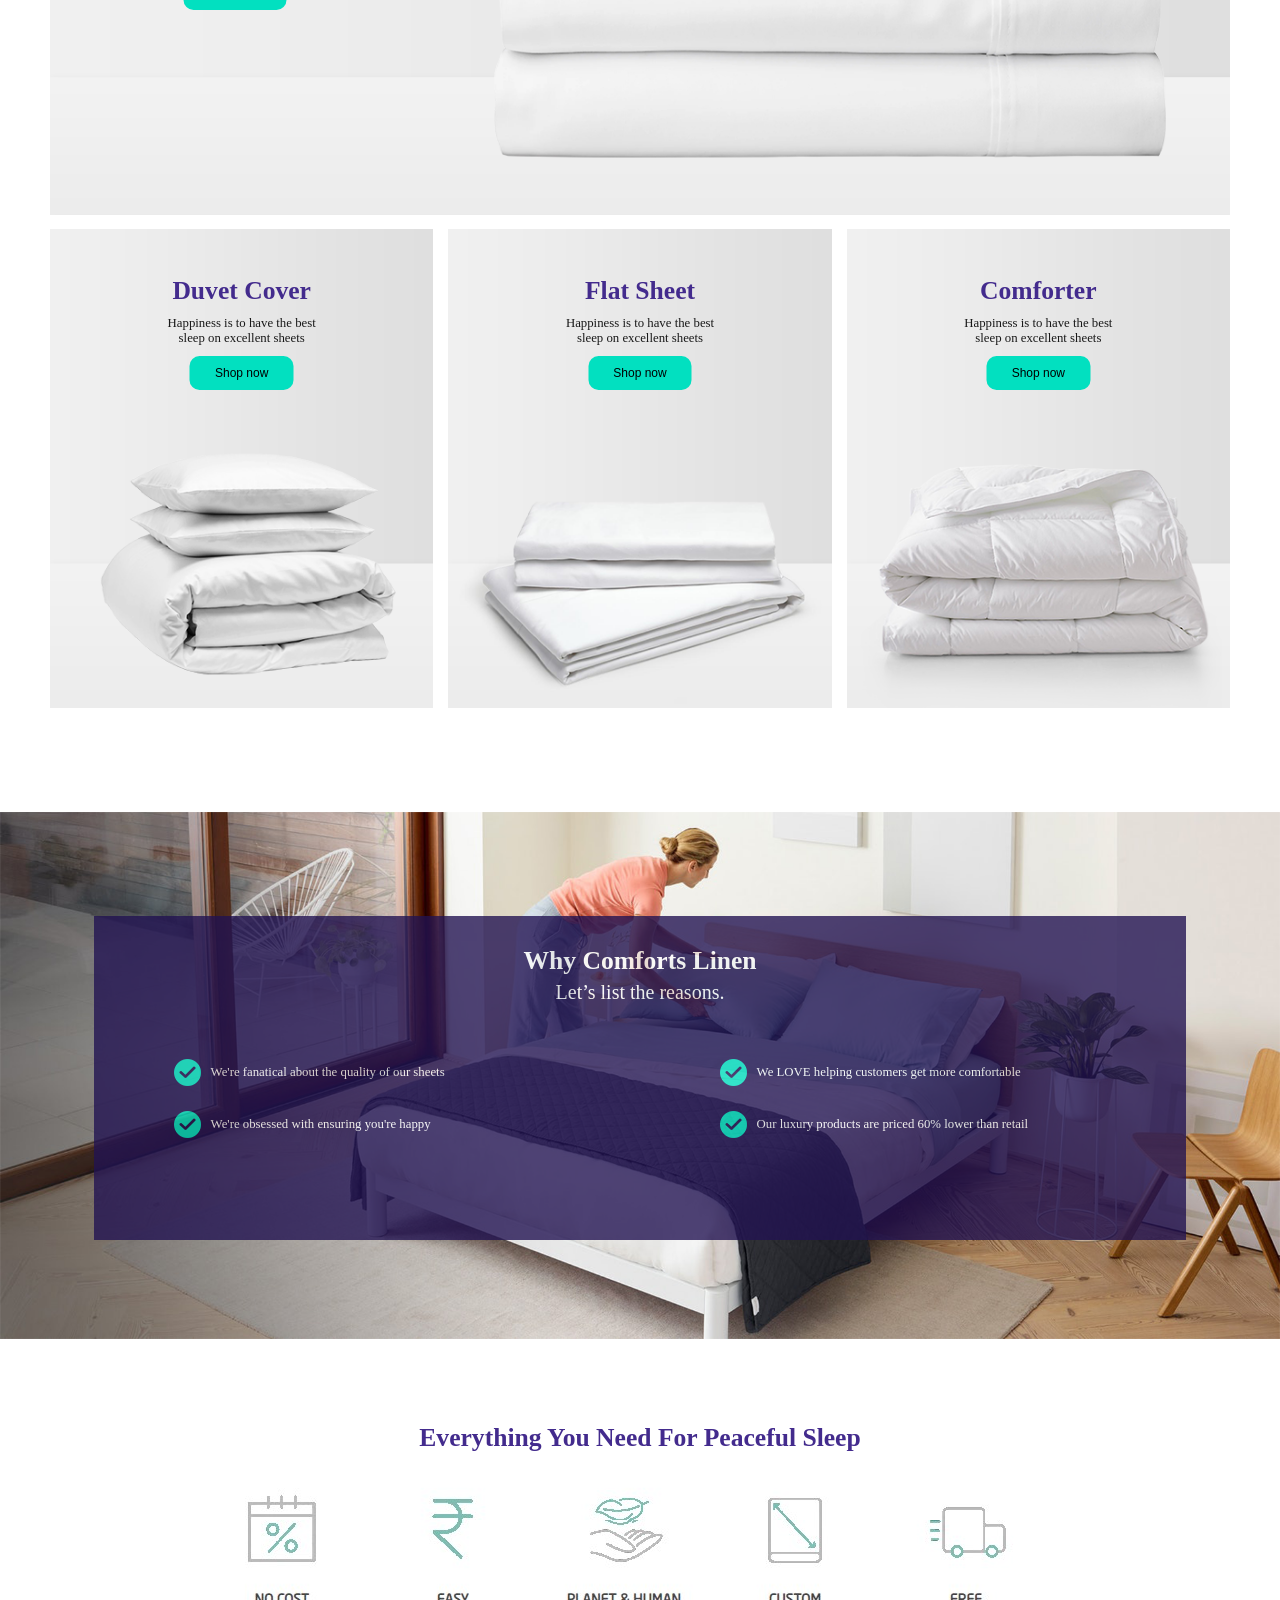
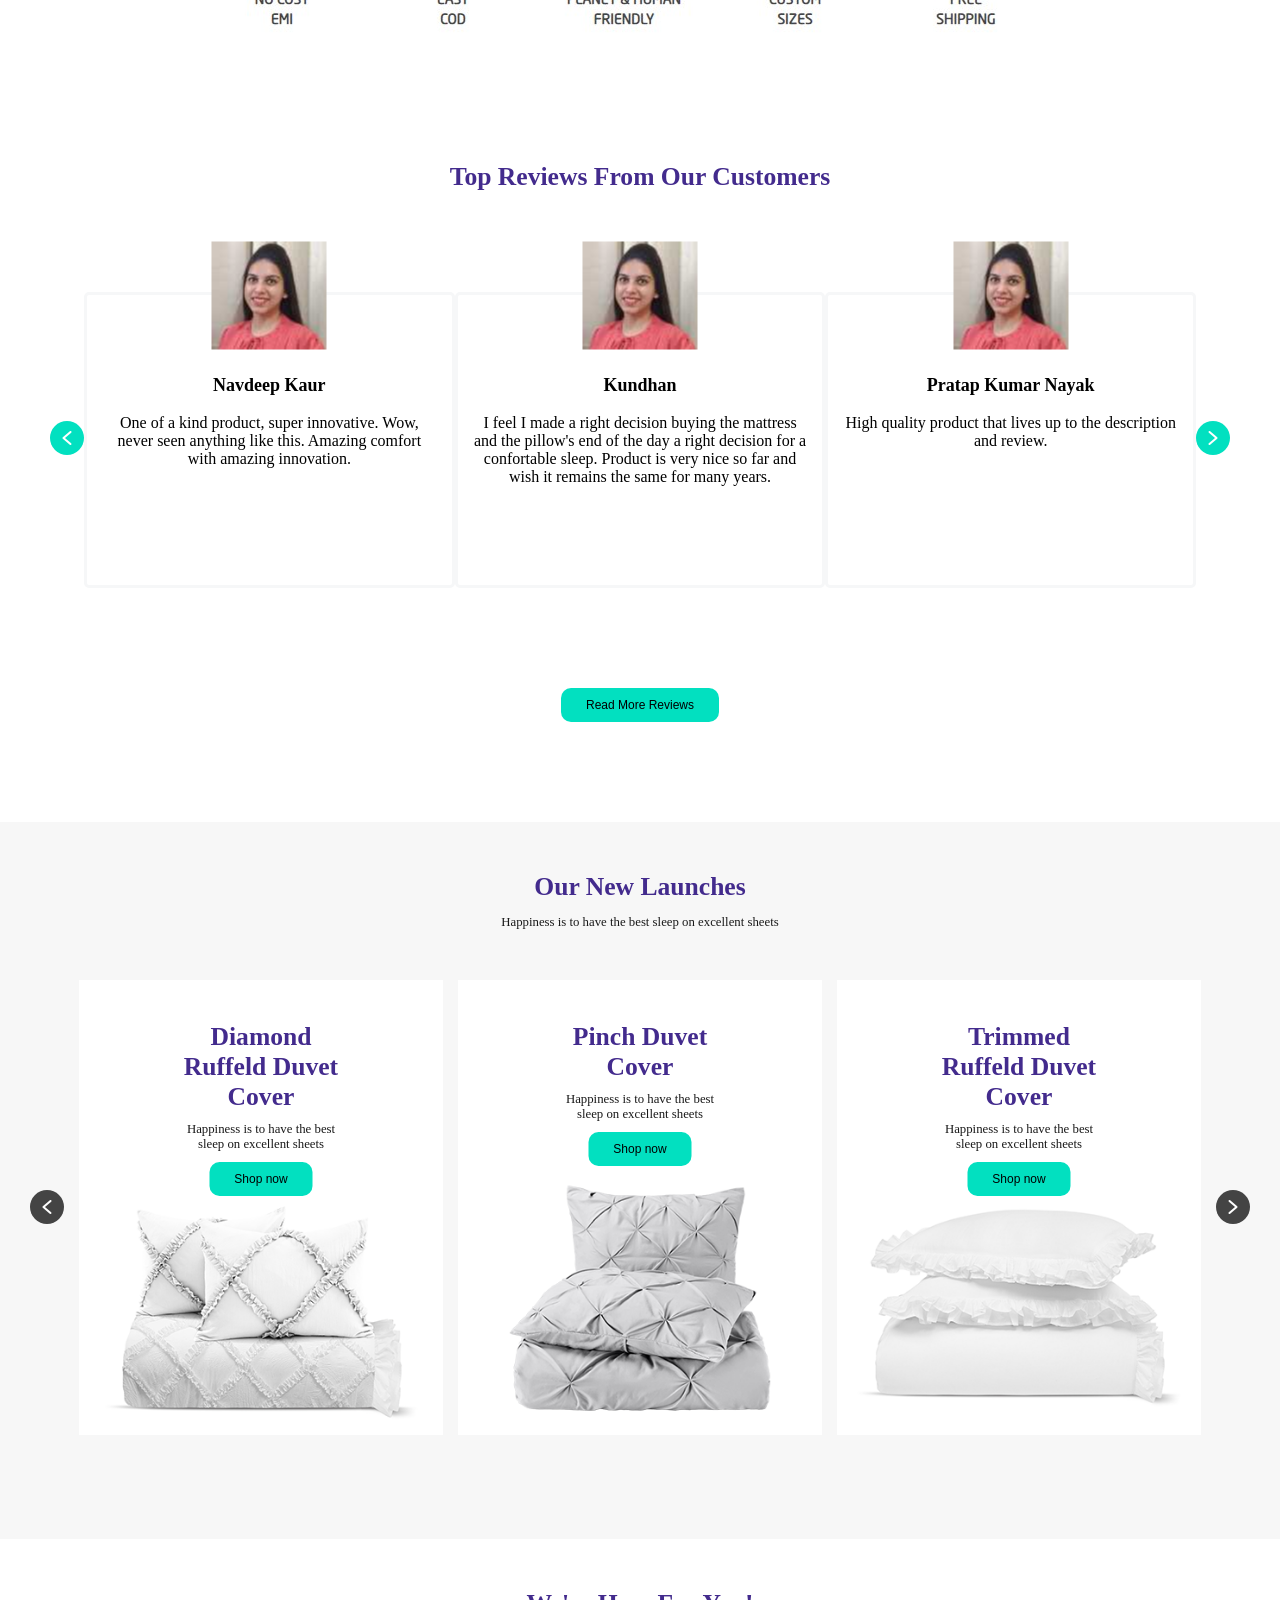
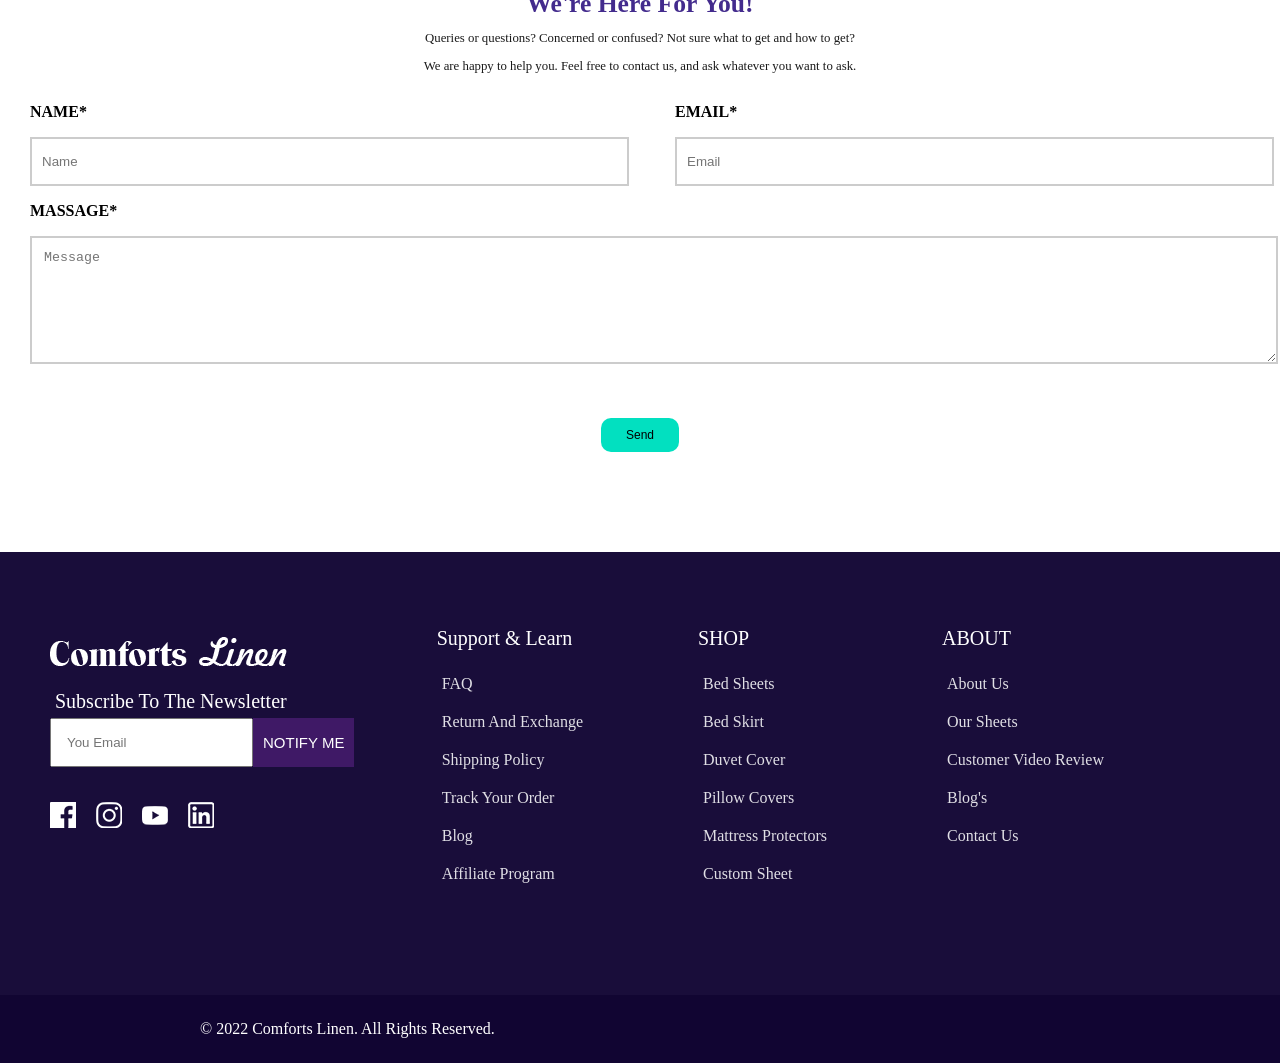
==== commit 394ef469: "Add files via upload" ====
--- a/Comforts Linen/ComfortsLinen.html
+++ b/Comforts Linen/ComfortsLinen.html
@@ -3,8 +3,9 @@
 <head>
     <meta charset="UTF-8">
     <meta http-equiv="X-UA-Compatible" content="IE=edge">
-    <meta name="viewport" content="width=device-width, initial-scale=1.0">
+    <meta name="viewport" content="width=device-width, initial-scale=1.0, maximum-scale=3.0">
     <link rel="stylesheet" href="./css/ComfortsLinen.css">
+    <link rel="stylesheet" href="./css/responsive.css">
     
     <title>Comforts Linen</title>
 </head>
@@ -182,7 +183,7 @@
     </section>
 
     <section class="review_card">
-        <h3 class="heading">Top Reviews From Our Customers</h3>
+        <h3 class="heading review_heading">Top Reviews From Our Customers</h3>
         <div class="product review_box">
             <div class="left_arrow"><a href="#"><img src="./img/prev.png" alt=""></a></div>
             <div class="review">
--- a/Comforts Linen/css/ComfortsLinen.css
+++ b/Comforts Linen/css/ComfortsLinen.css
@@ -158,10 +158,9 @@
     position: relative;
     margin-top: 80px;
 }
-/* .comforts img{
-    width: 100%;
-    height: 608px;
-} */
+.comforts > img{
+    width: 100%;
+}
 .comforts_detail{
     position: absolute;
     background-color: #221352;
@@ -257,7 +256,7 @@
 }
 .new_product{
     background-color: #f7f7f7;
-    height: 808px;
+    /* height: 808px; */
     margin-top: 100px;
     text-align: center;
 }
--- a/Comforts Linen/css/responsive.css
+++ b/Comforts Linen/css/responsive.css
@@ -0,0 +1,157 @@
+
+
+@media only screen and (max-width: 1800px){
+    .media_icon{
+        padding: 0%;
+    }
+    .review_name{
+        font-size: large;
+    }
+    .product_details{
+        margin: 10px;
+        width: 250px;
+    }
+    .sheet_group {
+        margin: 50px 200px;
+    }
+    button{
+        font-size: 16px;
+    }
+}
+@media(max-width:1600px){
+   header{
+    margin: 0px;
+   }
+   .sheet_group {
+        margin: 50px 50px;
+    }
+
+
+}
+@media(max-width:1439px){
+    .media_icon {
+        font-size: medium;
+    }
+    button {
+        font-size: 12px;
+    }
+   .heading, .comforts_heading {
+        /* font-size: 1vw; */
+    }
+    .product {
+        margin: 100px 50px;
+    }
+    .sheet_group {
+        margin: 50px 30px;
+    }
+    .product_details {
+        width: 165px;
+    }
+    .satisfaction_details, .product_details {
+        color: #191919;
+        font-size:  ;
+    }
+
+}
+
+
+
+@media only screen and (min-width: 1025px) and (max-width: 1200px){
+    .satisfaction{
+        margin: 70px 200px;
+    }
+    .comforts_detail {
+        width: 760px;
+    }
+    .heading, .comforts_heading {
+        font-size: 3vw;
+    }
+    .satisfaction_details, .product_details{
+        font-size: 15px;
+    }
+    .product_details {
+        font-size: 18px;
+        width: 230px;
+    }
+    
+    .product {
+         margin: 100px 10px;
+    }
+    .point_icon{
+        font-size:  initial;
+    }
+    .new_product {
+        background-color: #f7f7f7;
+        margin-top: 100px;
+        text-align: center;
+    }
+}
+
+
+@media only screen and (min-width: 769px) and (max-width: 1024px){
+    
+    .satisfaction{
+        margin: 50px 50px;
+        border-bottom: 2px solid #c2c2c2;
+    }
+    .satisfaction_details{
+        font-size: 15px;
+    }
+    .slider_font p {
+        font-size: 15px;
+    }
+    .product{
+        margin: 50px 0px;
+    }
+    .product_info{
+        margin: 50px;
+        margin-bottom: 15px;
+    }
+    .heading{
+        font-size: 20px;
+    }
+    .review_heading{
+        margin-bottom: 90px;
+    }
+    .product_details{
+        font-size: 15px;
+        width: 200px;
+    }
+    .product_EMI img {
+        width: 100%;
+    }
+    .comforts_detail{
+        width: 520px;
+        height: 190px;
+    }
+    .point_icon{
+        width: 50%;
+
+    }
+    .point_icon li{
+        margin: 10px;
+        font-size: 15px;
+    }
+    .new_product{
+        margin: 0;
+    }
+    .sheet_group {
+        margin: 50px 0px;
+    }
+    .comforts_item{
+        margin: 10px;
+    }
+    .comforts_heading{
+        font-size: 20px;
+    }
+}
+
+
+@media only screen and (min-width: 481px) and (max-width: 768px){
+
+}
+
+
+@media only screen and (min-width: 320px) and (max-width: 480px){
+
+}
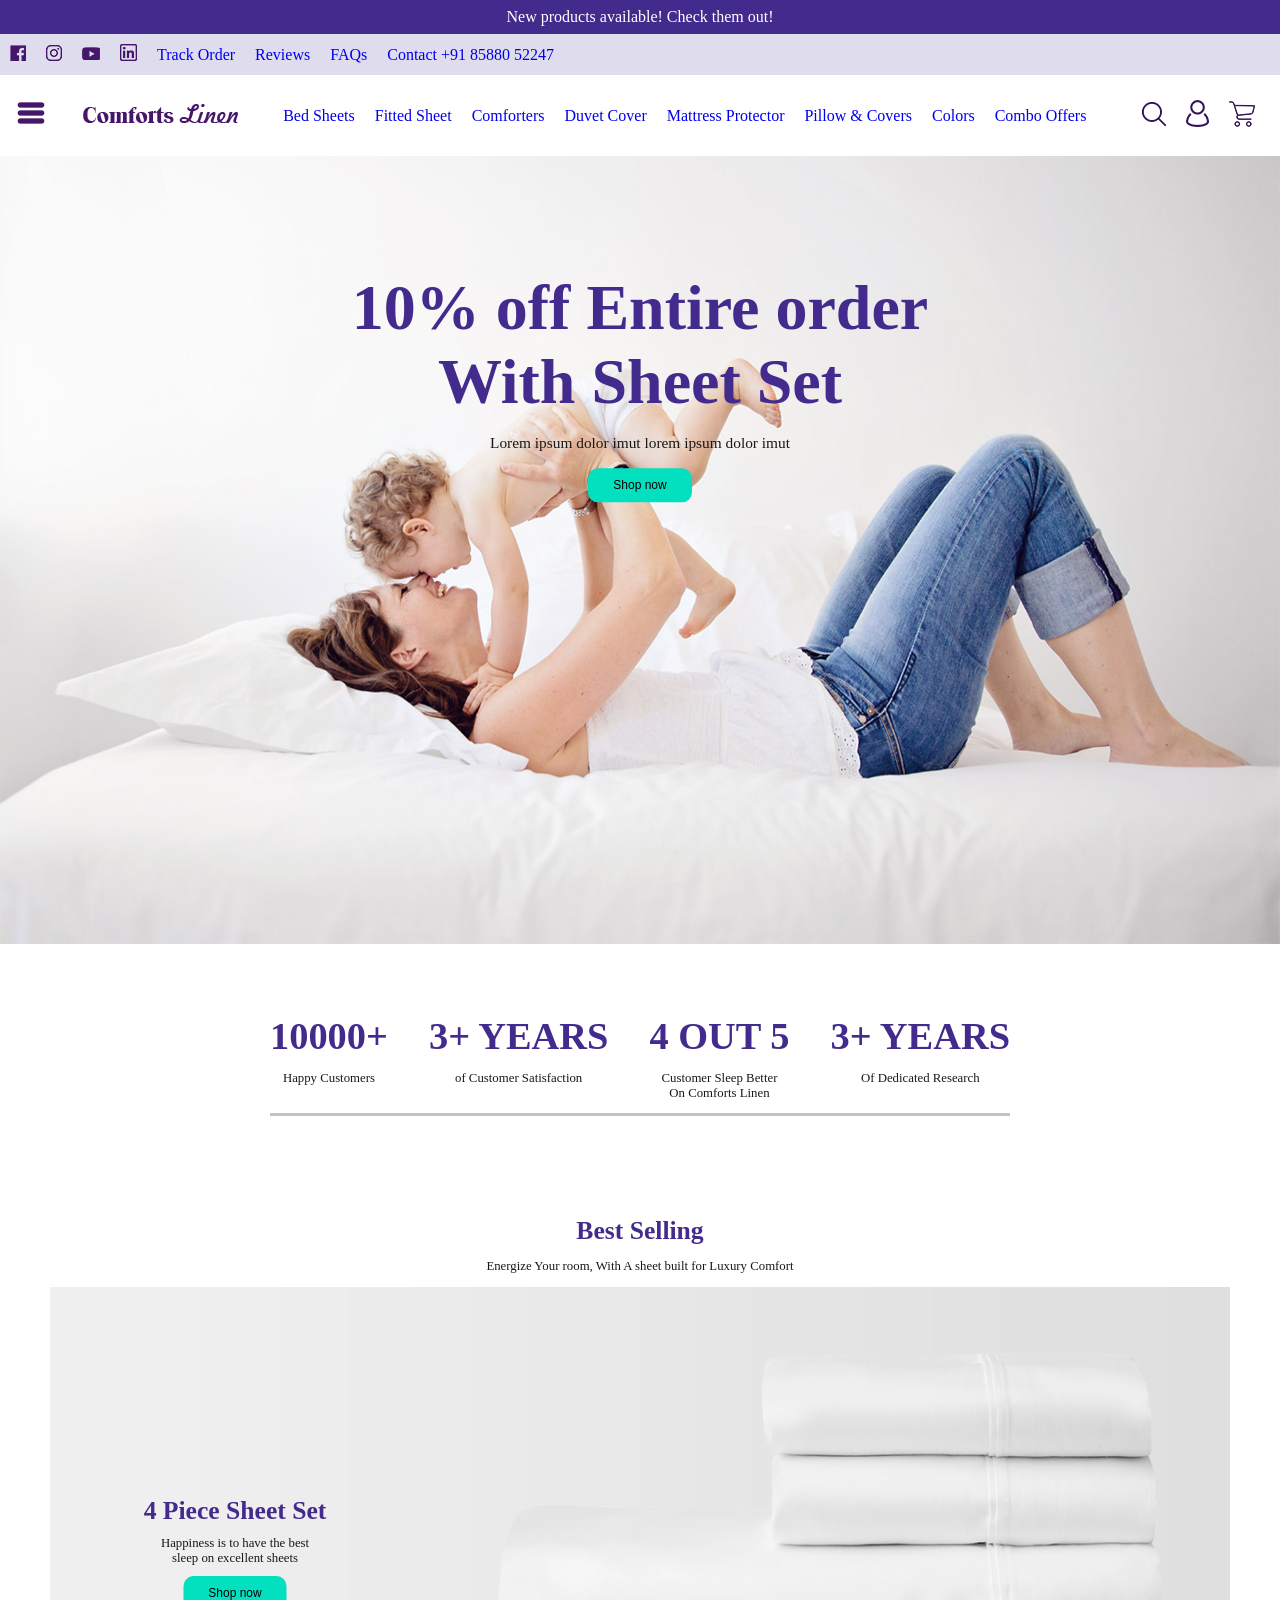
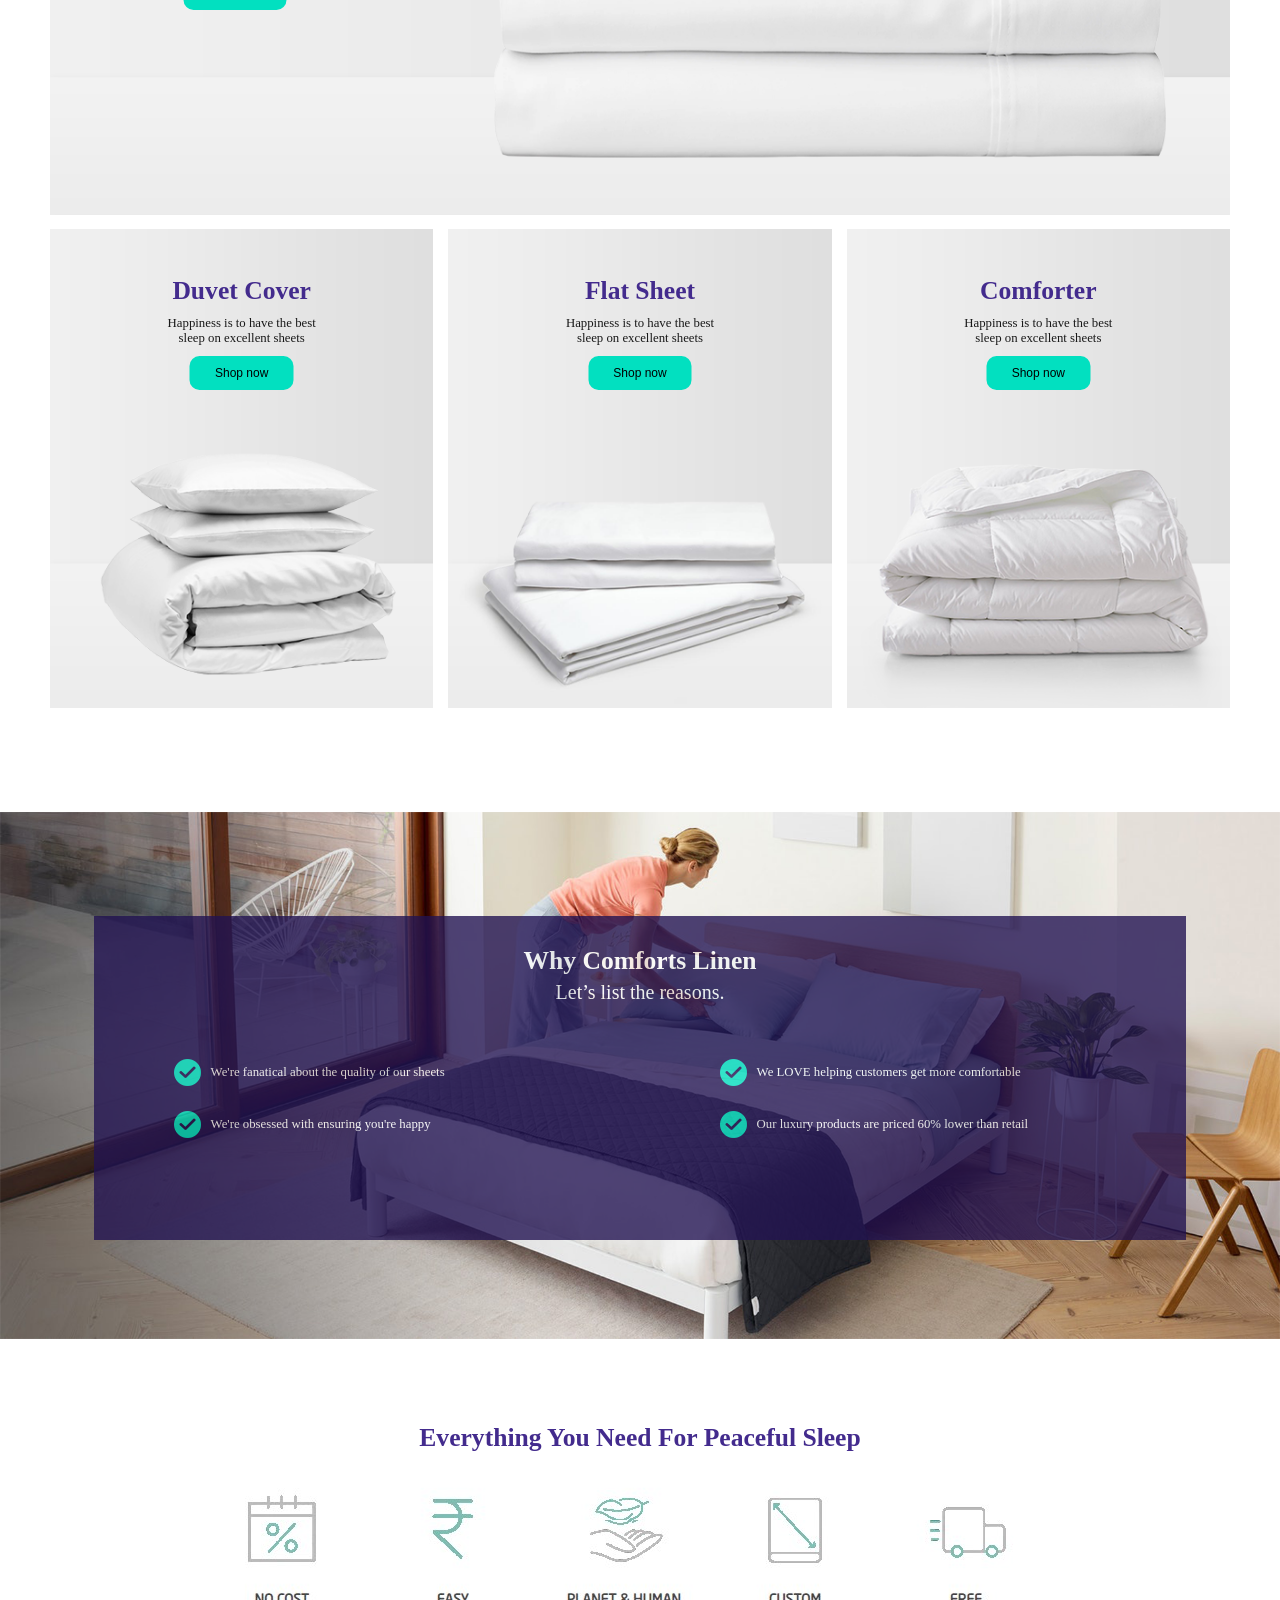
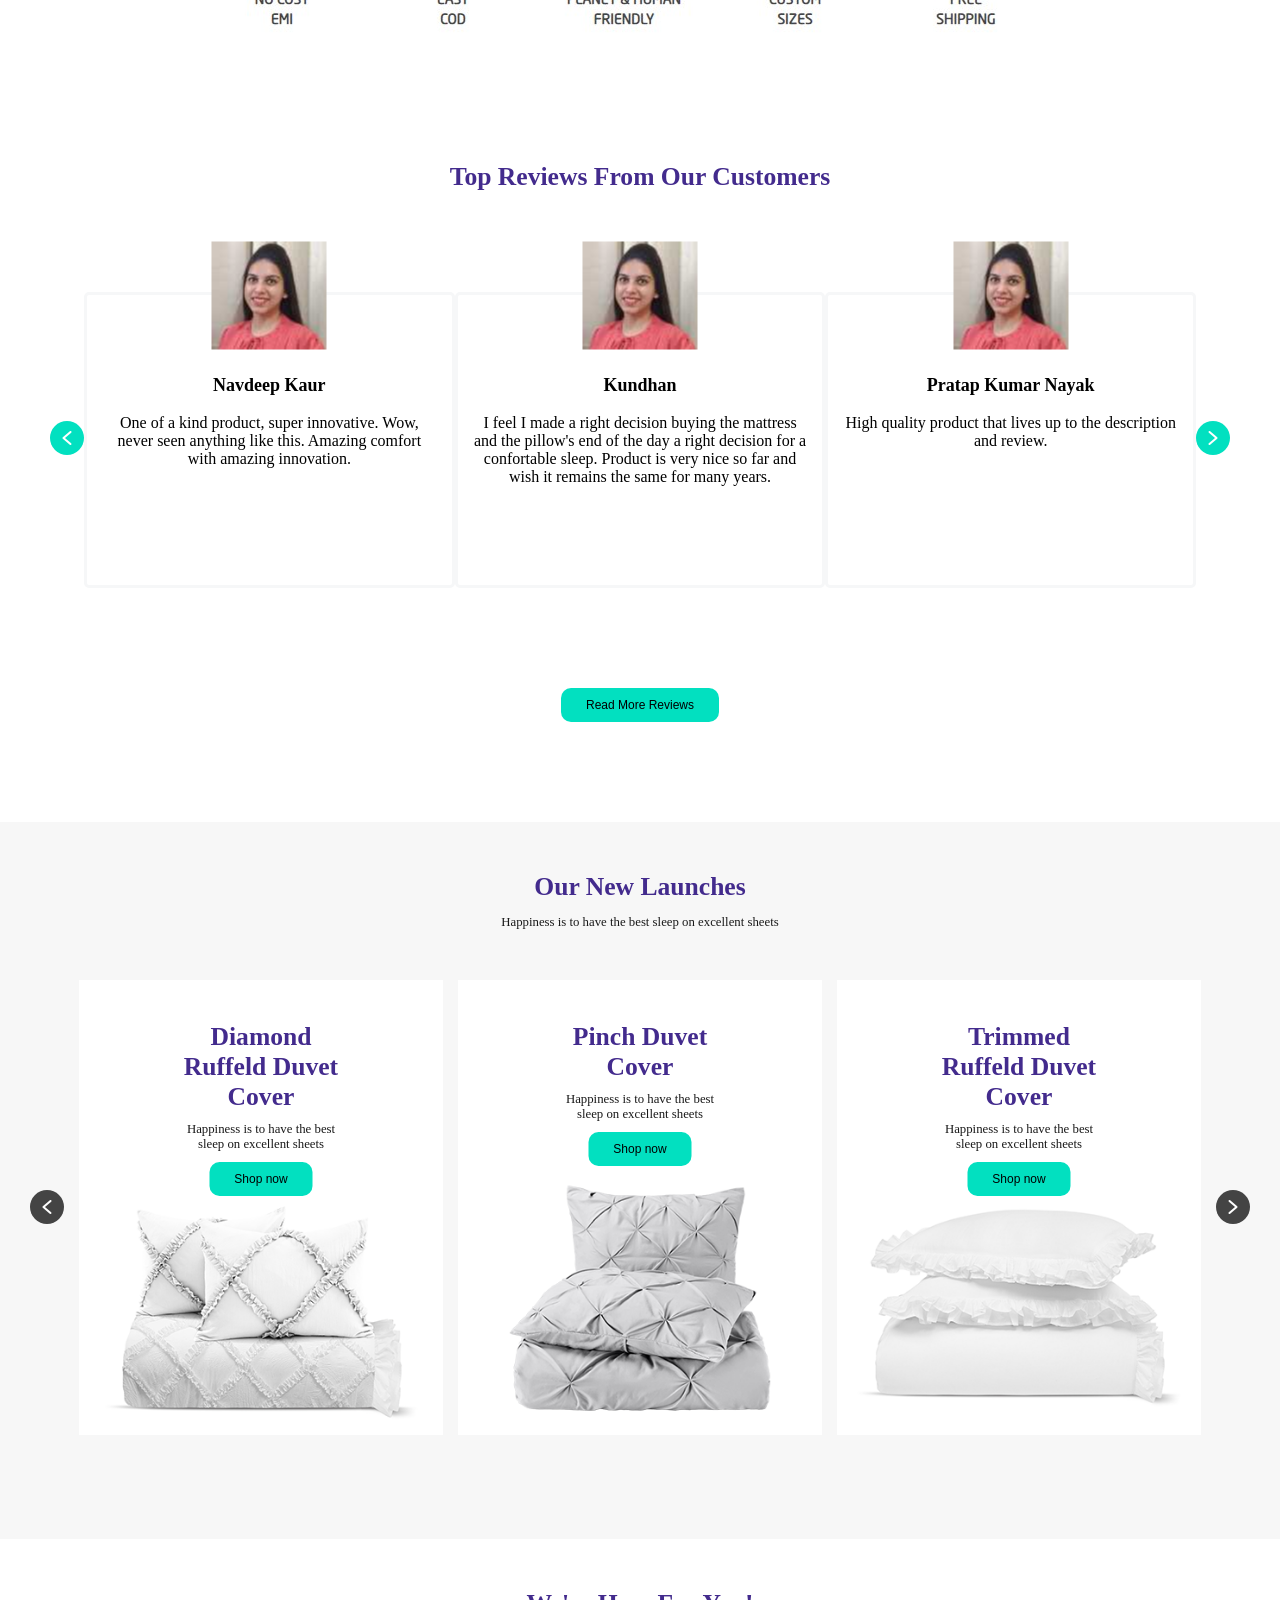
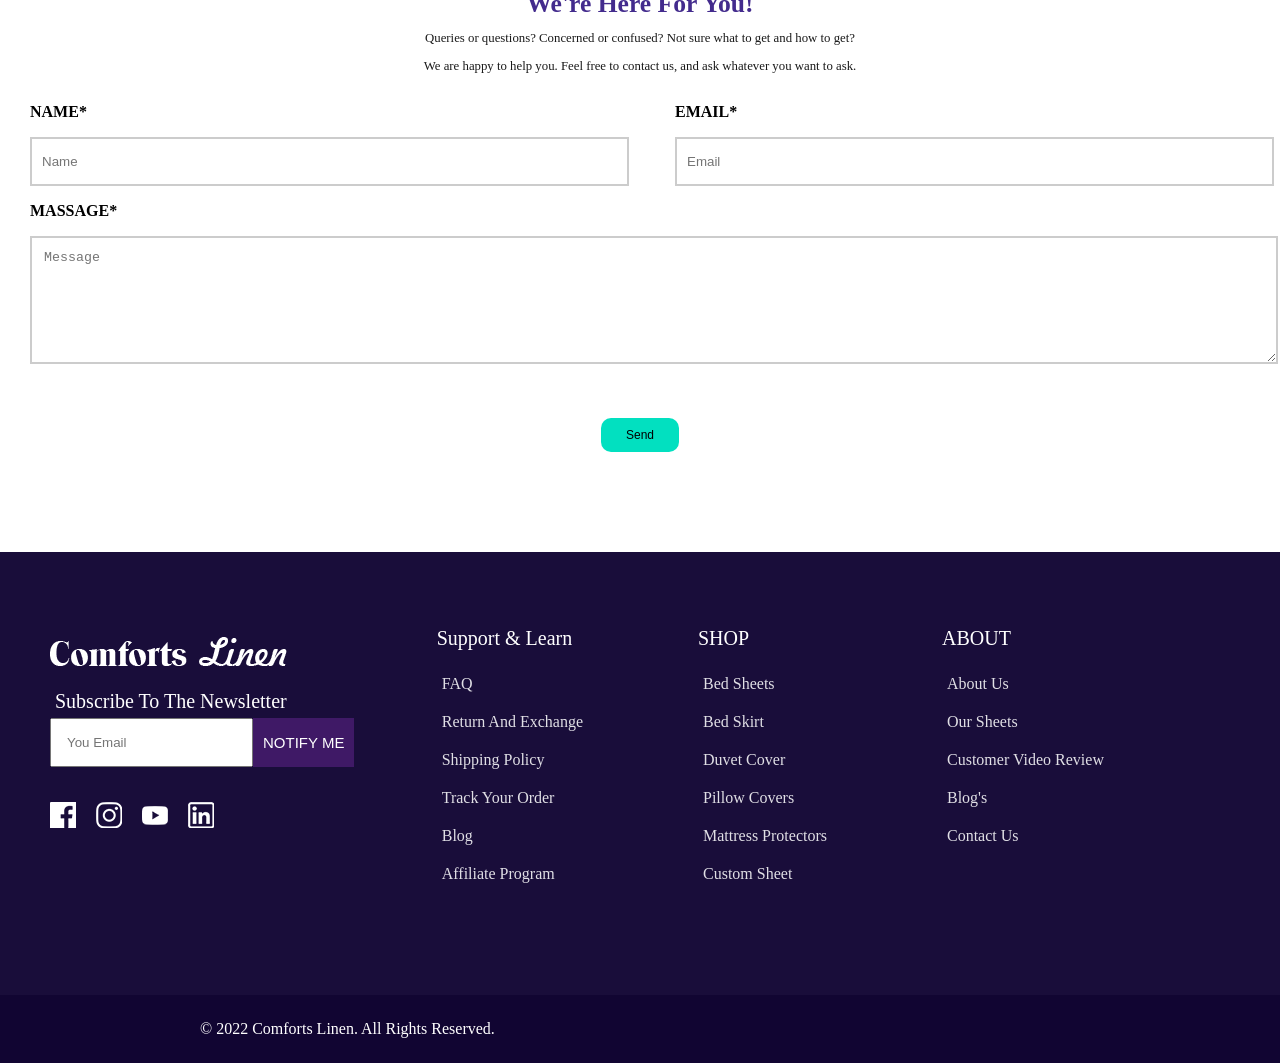
==== commit 25dc1953: "Add files via upload" ====
--- a/Comforts Linen/ComfortsLinen.html
+++ b/Comforts Linen/ComfortsLinen.html
@@ -28,6 +28,9 @@
     </div>
     <section>
         <header>
+            <div class="menu">
+                <a href=""><img src="./img/menu.png" alt=""></a>
+            </div>
             <div class="logo">
                 <a href=""><img src="./img/Logo.png" alt=""></a>
             </div>
@@ -92,7 +95,7 @@
         </div>
     </div>
 
-    <section class="product">
+    <section class="product res_pro">
         <div class="product_item">
             <h3 class="heading">Best Selling</h3>
             <p class="satisfaction_details">Energize Your room, With A sheet built for Luxury Comfort</p>
--- a/Comforts Linen/css/responsive.css
+++ b/Comforts Linen/css/responsive.css
@@ -144,6 +144,32 @@
     .comforts_heading{
         font-size: 20px;
     }
+    .footer_section{
+        position: relative;
+    }
+    .logo_details{
+        display: flex;
+        align-items: flex-start;
+        position: absolute;
+        top: 0;
+    }
+    .logo_details img {
+        margin: 15px;
+    }
+    .search input {
+        padding: 12px;
+    }
+    .comforts_details { 
+        font-size: 18px;
+    }
+    .footer_button{
+        padding: 14px 5px;
+        font-size: 12px;
+    }
+    .footer_menu{
+        position: absolute;
+        top: 160px;
+    }
 }
 
 
@@ -154,4 +180,74 @@
 
 @media only screen and (min-width: 320px) and (max-width: 480px){
 
+    .media_icon li {
+        padding: 5px;
+    }
+    .media_icon{
+        font-size: 8px;
+    }
+    .media_icon img{
+        width: 15px;
+    }
+    nav{
+        display: none;
+    }
+    .slider_font p {
+        font-size: 8px;
+    }
+    .satisfaction{
+        margin: 30px 35px;
+        border-bottom: 2px solid #c2c2c2;
+    }
+    .satisfaction_details{
+        font-size: 8px;
+    }
+    .res_pro{
+        margin: 30px 0px;
+    }
+    .heading{
+        font-size: 6vw;
+    }
+    .satisfaction_details, .product_details{
+        font-size: 8px;
+    }
+    .sheet_details{
+        transform: translate(12%, -58%);
+    }
+    button {
+        font-size: 8px;
+        padding: 8px 15px;
+        border-radius: 7px;
+    }
+    .sheet_product {
+        display: block;
+    }
+    .sub_sheet{
+        top: 35%;
+    }
+    .comforts {
+        margin-top: 35px;
+    }
+    .comforts_detail{
+        width: 70%;
+        height: auto;
+    }
+    .comforts_heading{
+        font-size: 4vw;
+    }
+    .comforts_details{
+        font-size: 10px;
+    }
+
+    .comforts_item{
+        margin: 0px
+    }
+    .point_icon img{
+        width: 15px;
+    }
+    .point_icon li {
+        gap: 5px;
+        margin: 5px;
+        font-size: 6px;
+    }
 }
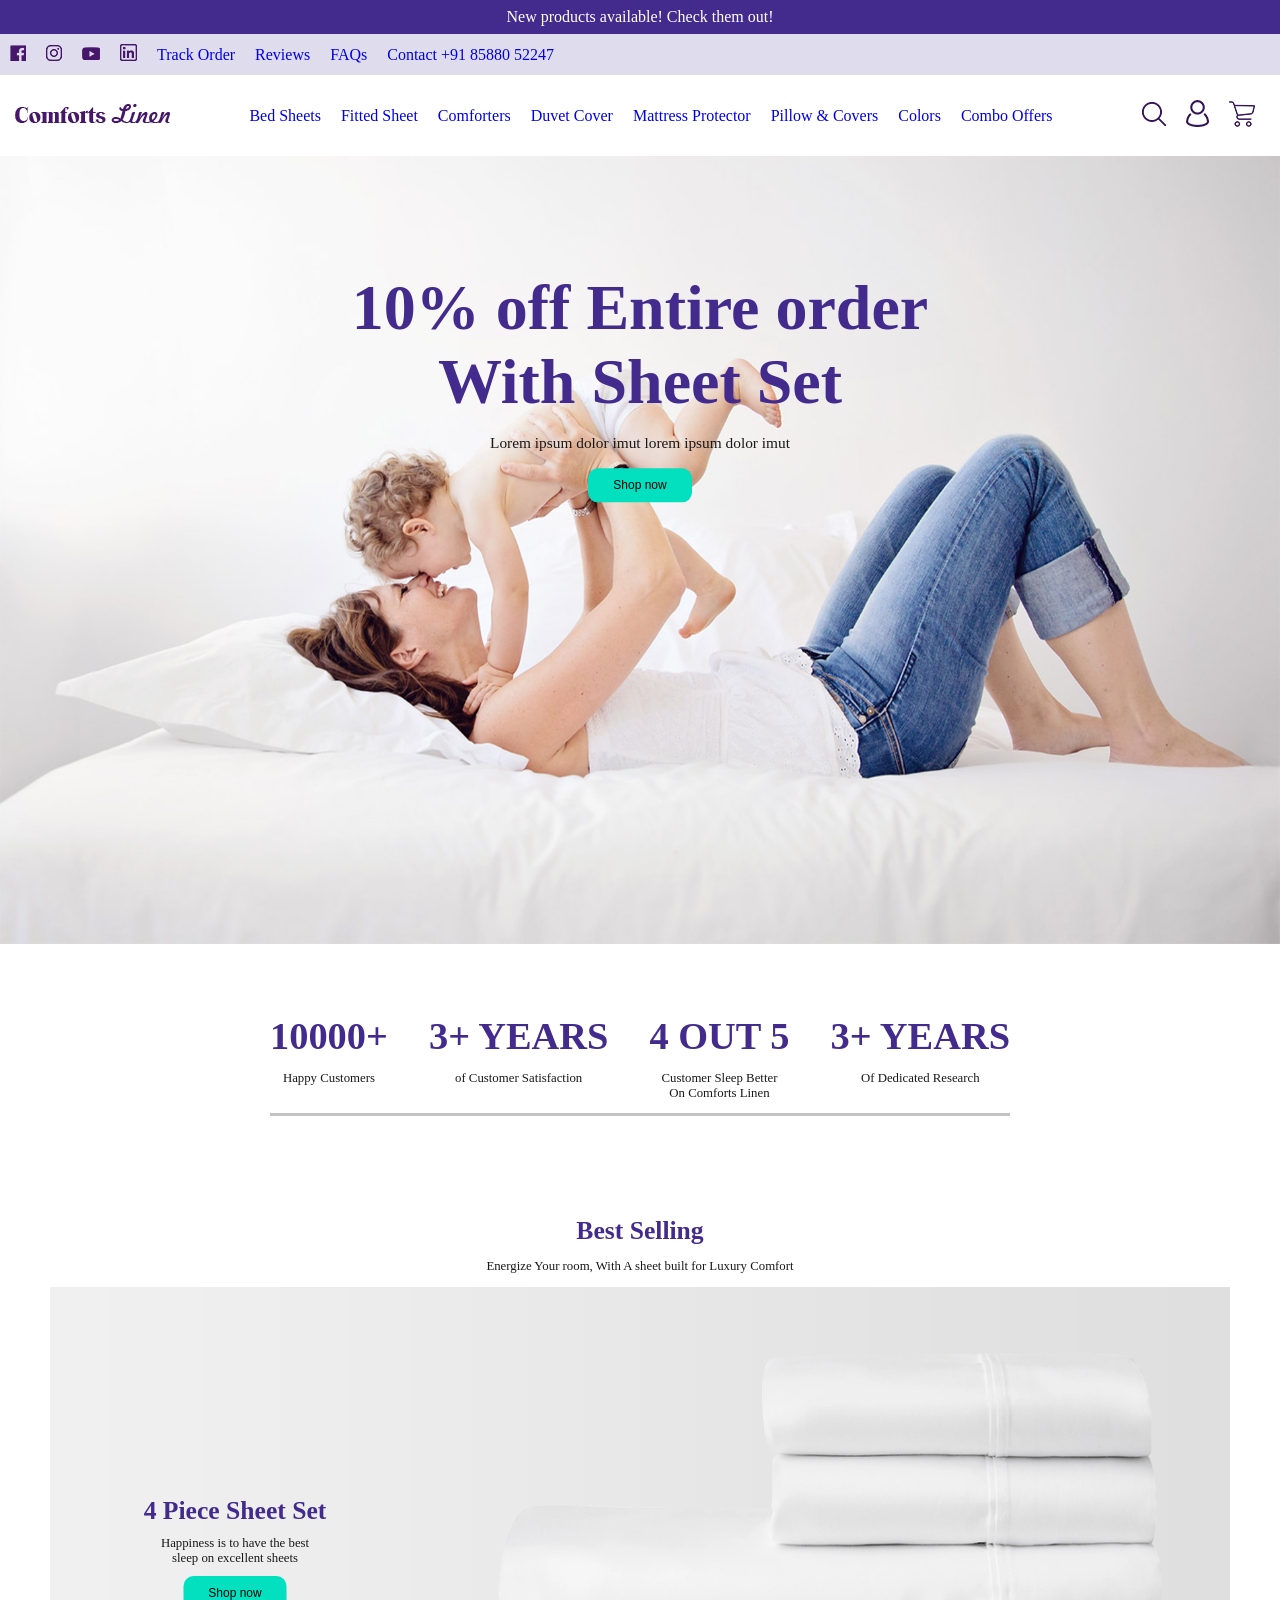
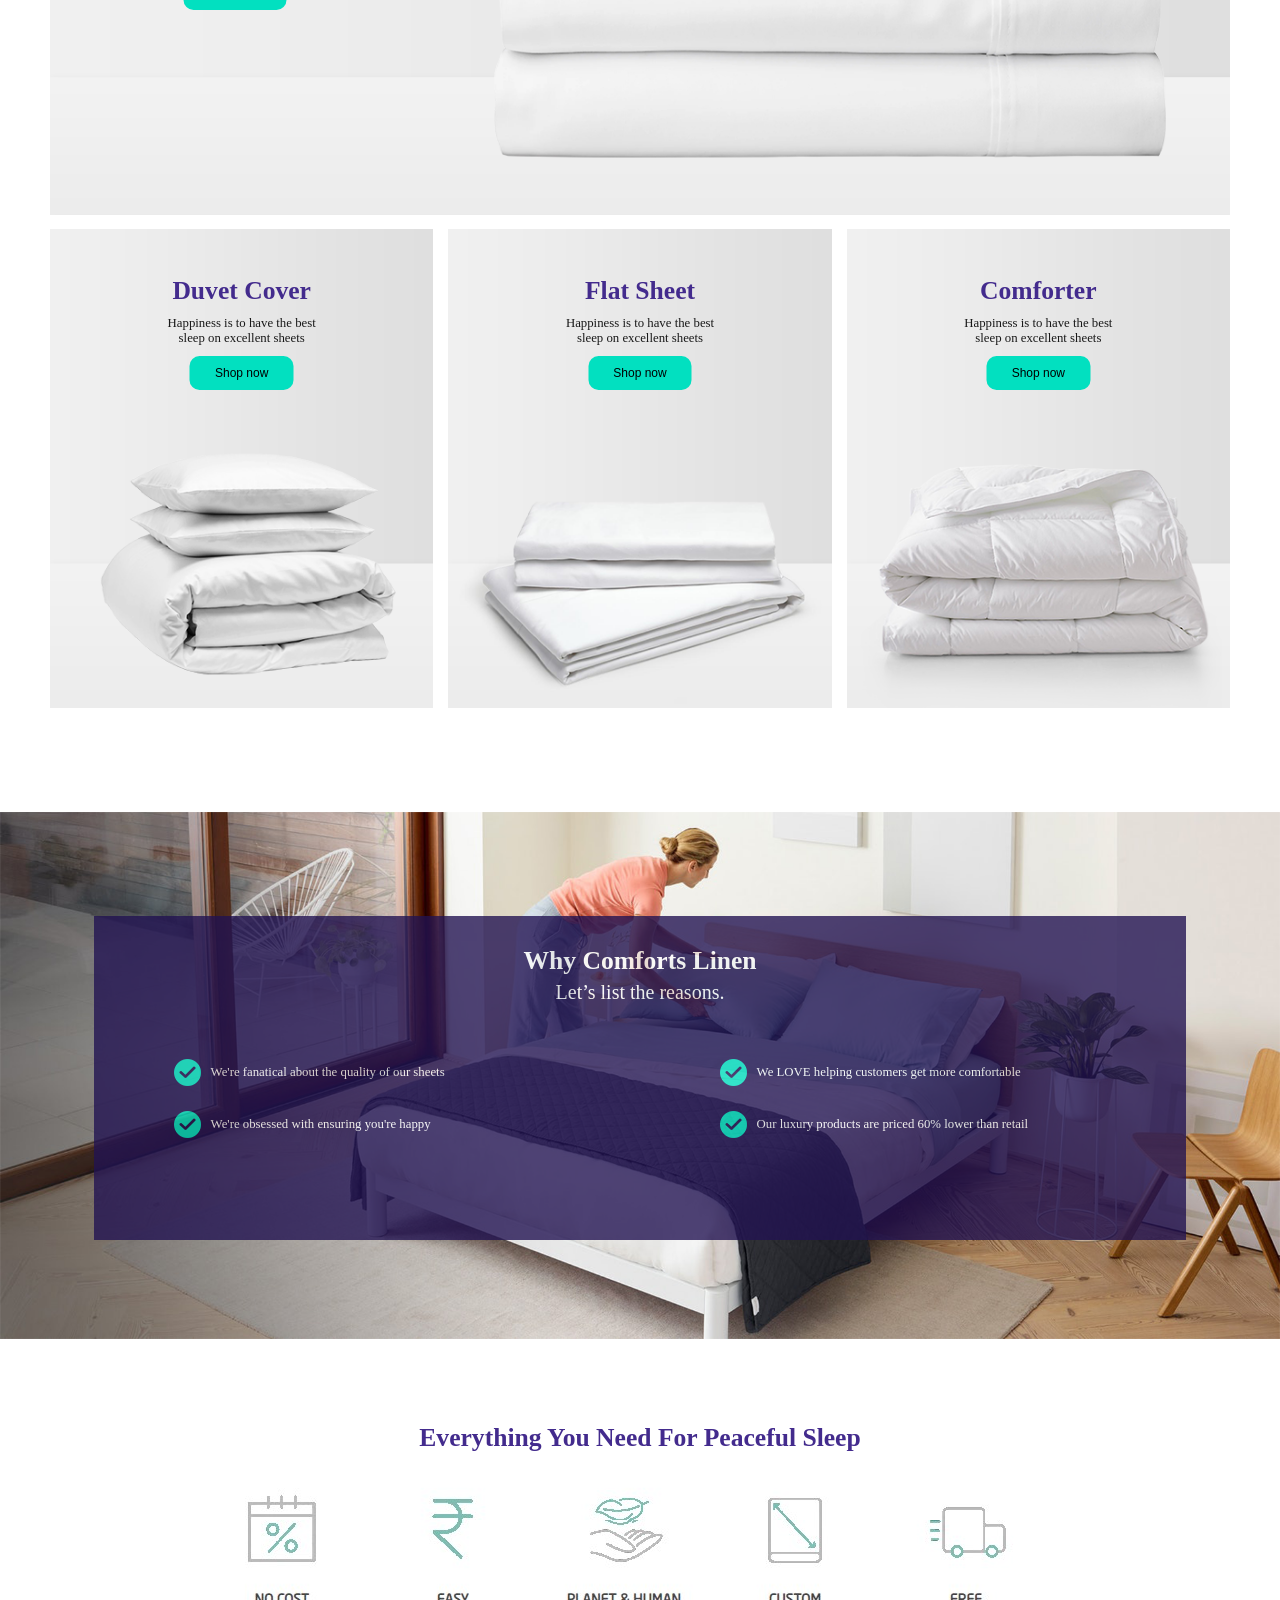
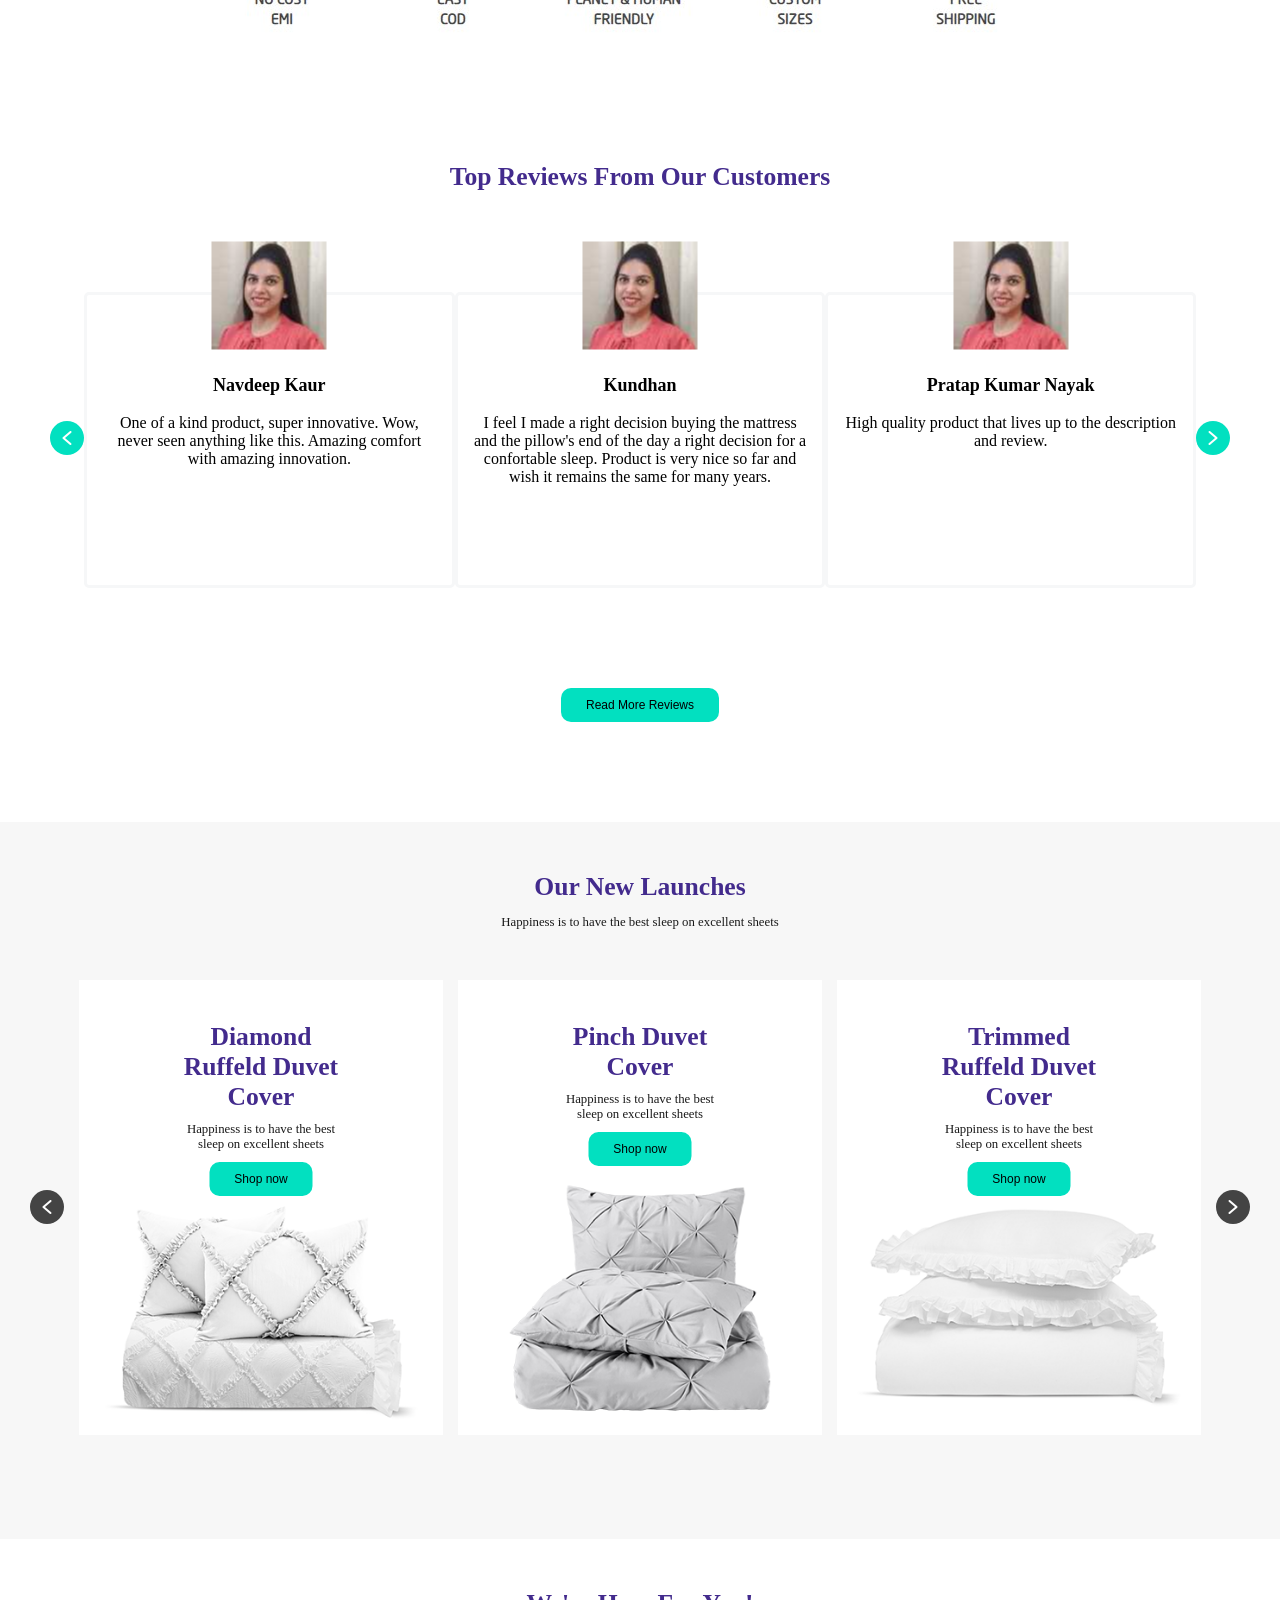
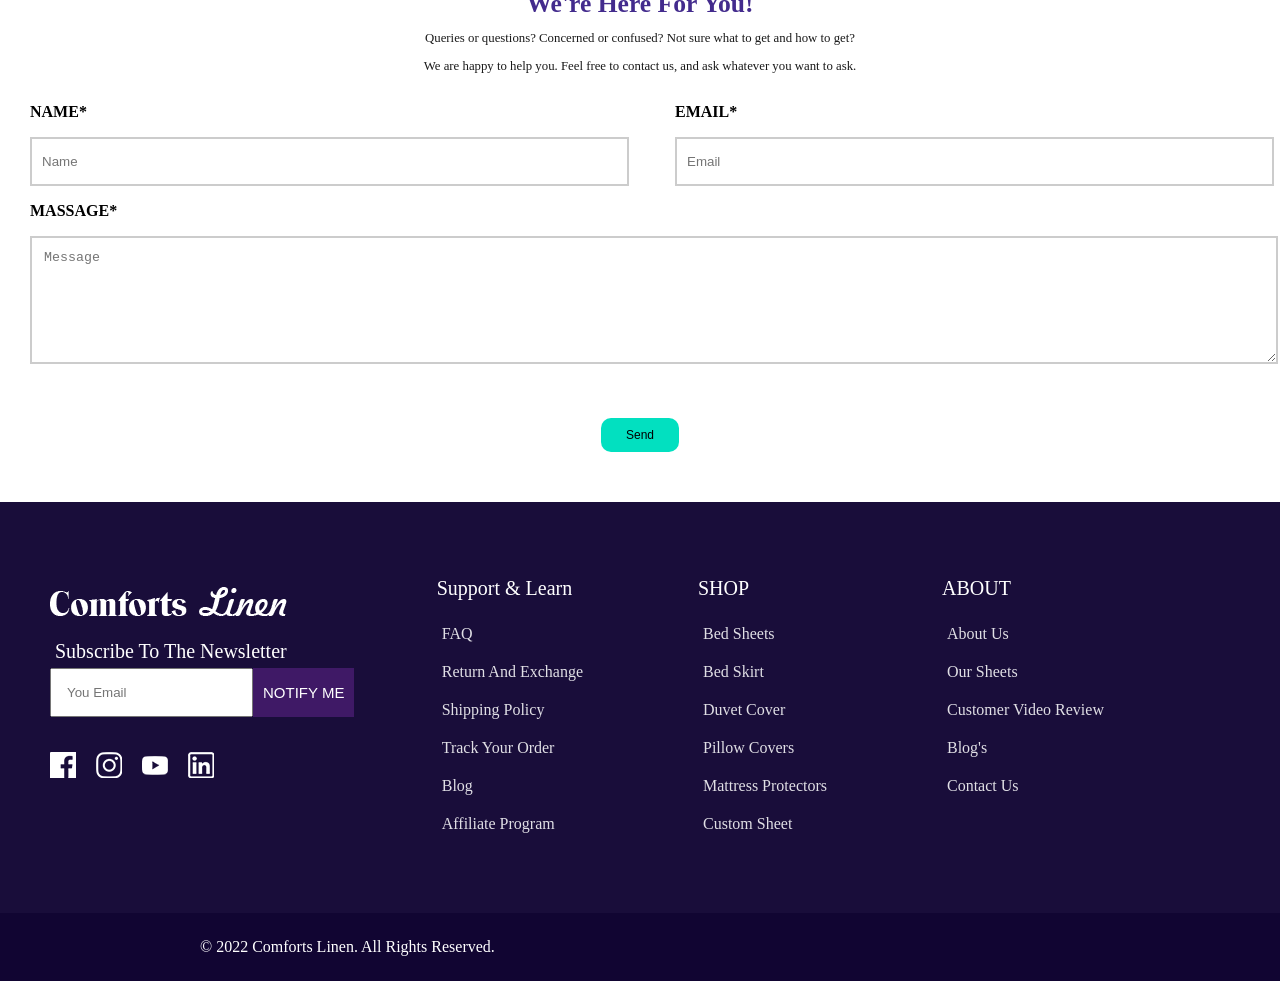
==== commit 15c776ff: "Add files via upload" ====
--- a/Comforts Linen/ComfortsLinen.html
+++ b/Comforts Linen/ComfortsLinen.html
@@ -28,8 +28,8 @@
     </div>
     <section>
         <header>
-            <div class="menu">
-                <a href=""><img src="./img/menu.png" alt=""></a>
+            <div class="menu" onclick="AccountMenu()">
+                <a href="#"><img src="./img/menu.png" alt=""></a>
             </div>
             <div class="logo">
                 <a href=""><img src="./img/Logo.png" alt=""></a>
@@ -346,7 +346,18 @@
        <p>© 2022 Comforts Linen. All Rights Reserved.</p>     
     </section>
 </div>
-
+<div class="res_nav" id="res_nav" style="display: none;">
+    <ul class="res_media">
+        <li><a class="hover" href="#">Bed Sheets</a></li>
+        <li><a class="hover" href="#">Fitted Sheet</a></li>
+        <li><a class="hover" href="#">Comforters</a></li>
+        <li><a class="hover" href="#">Duvet Cover</a></li>
+        <li><a class="hover" href="#">Mattress Protector</a></li>
+        <li><a class="hover" href="#">Pillow & Covers</a></li>
+        <li><a class="hover" href="#">Colors</a></li>
+        <li><a class="hover" href="#">Combo Offers</a></li>
+    </ul>
+</div>
 
 
 
--- a/Comforts Linen/css/ComfortsLinen.css
+++ b/Comforts Linen/css/ComfortsLinen.css
@@ -4,6 +4,9 @@
 }
 .flex{
     display: flex;
+}
+.menu{
+    display: none;
 }
 .container{
     margin: 0 210px;
@@ -291,7 +294,7 @@
     text-align: center;
 }
 footer{
-    height: 443px;
+    /* height: 443px; */
     background-color: #190d3a;
     color: white;
 }
@@ -348,4 +351,24 @@
 
 .footer_menu{
     gap: 100px;
+}
+.res_nav{
+    background-color: #190d3a;
+    top: 120px;
+    position: absolute;
+    left: 18px;
+    width: 100%;
+}
+.res_media{
+    
+    font-size: larger;
+    list-style: none;
+    padding: 5px;
+}
+.res_media a{
+    text-decoration: none;
+    color: white;
+}
+.res_media li{
+    padding: 5px;
 }
--- a/Comforts Linen/css/responsive.css
+++ b/Comforts Linen/css/responsive.css
@@ -1,6 +1,7 @@
 
 
 @media only screen and (max-width: 1800px){
+   
     .media_icon{
         padding: 0%;
     }
@@ -11,6 +12,9 @@
         margin: 10px;
         width: 250px;
     }
+    .footer_section {
+        margin: 0px 50px;
+    }
     .sheet_group {
         margin: 50px 200px;
     }
@@ -19,28 +23,33 @@
     }
 }
 @media(max-width:1600px){
-   header{
+   
+    header{
     margin: 0px;
-   }
-   .sheet_group {
+    }
+    .footer_section {
+         margin: 0px 50px;
+    }
+    .sheet_group {
         margin: 50px 50px;
     }
 
 
 }
 @media(max-width:1439px){
+    
     .media_icon {
         font-size: medium;
     }
     button {
         font-size: 12px;
     }
-   .heading, .comforts_heading {
-        /* font-size: 1vw; */
-    }
     .product {
         margin: 100px 50px;
     }
+    .footer_section{
+        margin: 0 50px;
+    }
     .sheet_group {
         margin: 50px 30px;
     }
@@ -49,14 +58,33 @@
     }
     .satisfaction_details, .product_details {
         color: #191919;
-        font-size:  ;
-    }
-
-}
-
-
+    }
+
+}
+
+@media(max-width:1201px){
+    .review_box{
+        gap: 5px;
+    }
+}
 
 @media only screen and (min-width: 1025px) and (max-width: 1200px){
+    .menu{
+        display: none;
+    }
+    .res_nav{
+        display: none;
+    }
+    .media_icon img{
+        width: 18px;
+    }
+    .media_icon li {
+        padding: 7px;
+    }
+    header {
+        padding: 10px;
+
+    }
     .satisfaction{
         margin: 70px 200px;
     }
@@ -73,9 +101,14 @@
         font-size: 18px;
         width: 230px;
     }
-    
+    .review_box{
+        gap: 5px;
+    }
     .product {
          margin: 100px 10px;
+    }
+    .footer_section {
+        margin: 0px 50px;
     }
     .point_icon{
         font-size:  initial;
@@ -89,7 +122,21 @@
 
 
 @media only screen and (min-width: 769px) and (max-width: 1024px){
-    
+    .menu{
+        display: block;
+    }
+    nav{
+        display: none;
+    }
+    .media_icon {
+        font-size: 15px;
+    }
+    .media_icon img {
+        width: 15px;
+    }
+    .media_icon li {
+        padding: 5px;
+    }
     .satisfaction{
         margin: 50px 50px;
         border-bottom: 2px solid #c2c2c2;
@@ -113,9 +160,8 @@
     .review_heading{
         margin-bottom: 90px;
     }
-    .product_details{
-        font-size: 15px;
-        width: 200px;
+    .product_details {
+        font-size: 18px;
     }
     .product_EMI img {
         width: 100%;
@@ -135,6 +181,9 @@
     .new_product{
         margin: 0;
     }
+    .review_box{
+        gap: 10px;
+    }
     .sheet_group {
         margin: 50px 0px;
     }
@@ -143,6 +192,9 @@
     }
     .comforts_heading{
         font-size: 20px;
+    }
+    footer{
+        height: 443px;
     }
     .footer_section{
         position: relative;
@@ -162,6 +214,15 @@
     .comforts_details { 
         font-size: 18px;
     }
+    .name_email{
+        gap: 20px;
+    }
+    .title input {
+        width: 94%;
+    }
+    textarea {
+        width: 96%;
+    }
     .footer_button{
         padding: 14px 5px;
         font-size: 12px;
@@ -174,17 +235,14 @@
 
 
 @media only screen and (min-width: 481px) and (max-width: 768px){
-
-}
-
-
-@media only screen and (min-width: 320px) and (max-width: 480px){
-
+    .menu{
+        display: block;
+    }
     .media_icon li {
-        padding: 5px;
-    }
-    .media_icon{
-        font-size: 8px;
+        padding: 10px;
+    }
+    .media_icon {
+        font-size: 15px;
     }
     .media_icon img{
         width: 15px;
@@ -208,11 +266,137 @@
     .heading{
         font-size: 6vw;
     }
+    .satisfaction_details{
+        font-size: 15px;
+    }
+    .product_details {
+        margin: 10px;
+        width: 100%;
+        font-size: larger;
+    }
+    .sheet_details{
+        transform: translate(0%, -58%);
+    }
+    button {
+        font-size: 15px;
+        padding: 8px 15px;
+        border-radius: 7px;
+    }
+    .sheet_product {
+        display: block;
+    }
+    .sub_sheet{
+        top: 35%;
+    }
+    .comforts {
+        margin-top: 35px;
+    }
+    .comforts_detail{
+        width: 70%;
+        height: auto;
+    }
+    .comforts_heading{
+        font-size: 4vw;
+    }
+    .comforts_details{
+        font-size: 10px;
+    }
+    .comforts_item{
+        margin: 0px
+    }
+    .point_icon img{
+        width: 15px;
+    }
+    .point_icon li {
+        gap: 5px;
+        margin: 5px;
+        font-size: 12px;
+    }
+    .product_info{
+        margin: 15px;
+    }
+    .product_EMI img{
+        width: 100%;
+        margin: 10px;
+    }
+    .review{
+        width: auto;
+        height: 220px;
+        margin: inherit;
+    }
+    .review_box{
+        display: block;
+        margin: 65px 0px;
+    }
+    .button_review {
+        margin: 10px;
+    }
+    .sheet_group{
+        margin: 25px 20px;
+    }
+    name_email {
+        gap: 30px;
+    }
+    .footer_section{
+        display: block;
+        margin: 0;
+        padding: 10px 5px;
+    }
+    .footer_menu {
+        gap: 20px;
+        
+    }
+
+    .copy_rights p {
+        margin: 0%;
+        padding: 5px
+    }
+}
+
+
+@media only screen and (min-width: 320px) and (max-width: 480px){
+    .menu{
+        display: block;
+    }
+    .media_icon li {
+        padding: 5px;
+    }
+    
+    
+    .media_icon{
+        font-size: 8px;
+    }
+    .media_icon img{
+        width: 15px;
+    }
+    nav{
+        display: none;
+    }
+    .slider_font p {
+        font-size: 8px;
+    }
+    .satisfaction{
+        margin: 30px 35px;
+        border-bottom: 2px solid #c2c2c2;
+    }
+    .satisfaction_details{
+        font-size: 8px;
+    }
+    .res_pro{
+        margin: 30px 0px;
+    }
+    .heading{
+        font-size: 6vw;
+    }
     .satisfaction_details, .product_details{
         font-size: 8px;
     }
+    .product_details {
+        font-size: 15px;
+        width: 250px;
+    }
     .sheet_details{
-        transform: translate(12%, -58%);
+        transform: translate(0%, -58%);
     }
     button {
         font-size: 8px;
@@ -250,4 +434,41 @@
         margin: 5px;
         font-size: 6px;
     }
+    .product_info{
+        margin: 15px;
+    }
+    .product_EMI img{
+        width: 100%;
+        margin: 10px;
+    }
+    .review{
+        width: auto;
+        height: 220px;
+        margin: inherit;
+    }
+    .review_box{
+        display: block;
+        margin: 65px 0px;
+    }
+    .button_review {
+        margin: 10px;
+    }
+    .sheet_group{
+        margin: 25px 20px;
+    }
+    .name_email {
+        gap: 30px;
+    }
+    .footer_section{
+        display: block;
+        margin: 0;
+        padding: 10px 5px;
+    }
+    .footer_menu {
+        gap: 20px;
+    }
+    .copy_rights p {
+        margin: 0%;
+        padding: 5px
+    }
 }
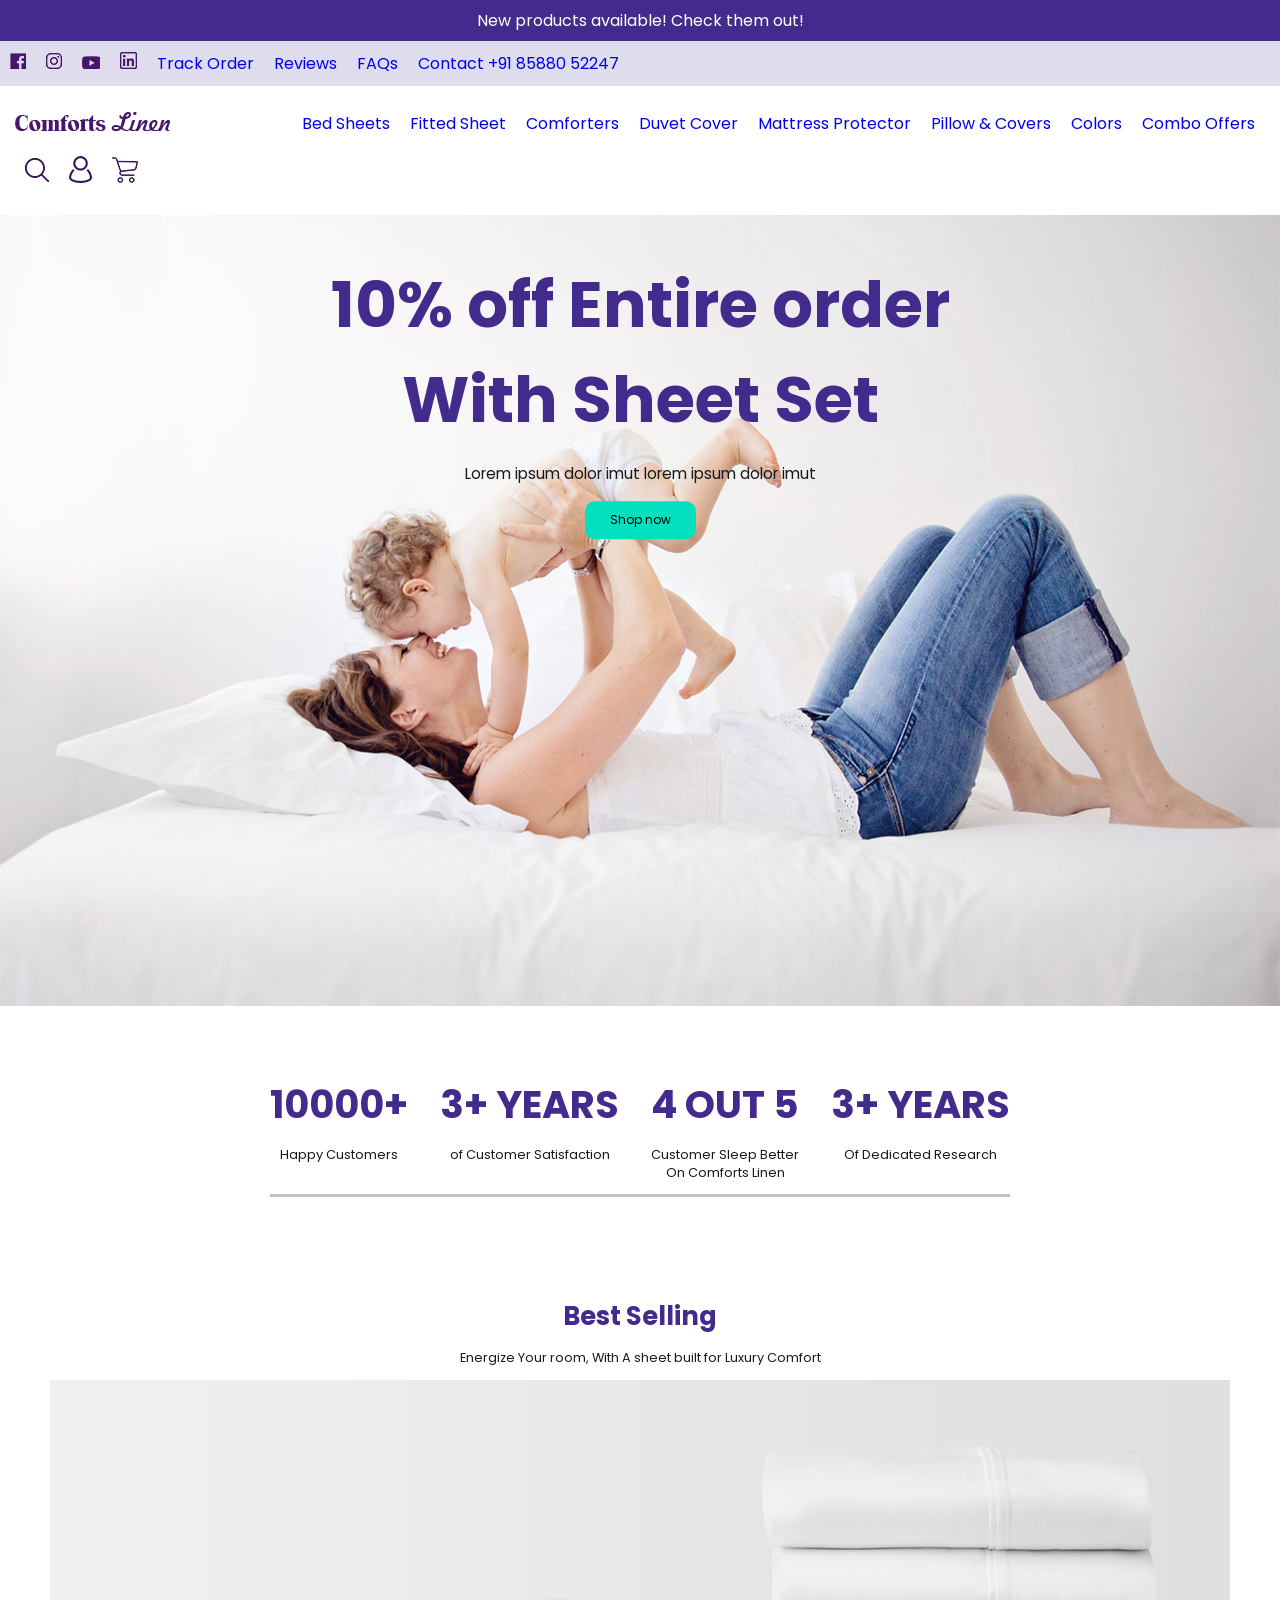
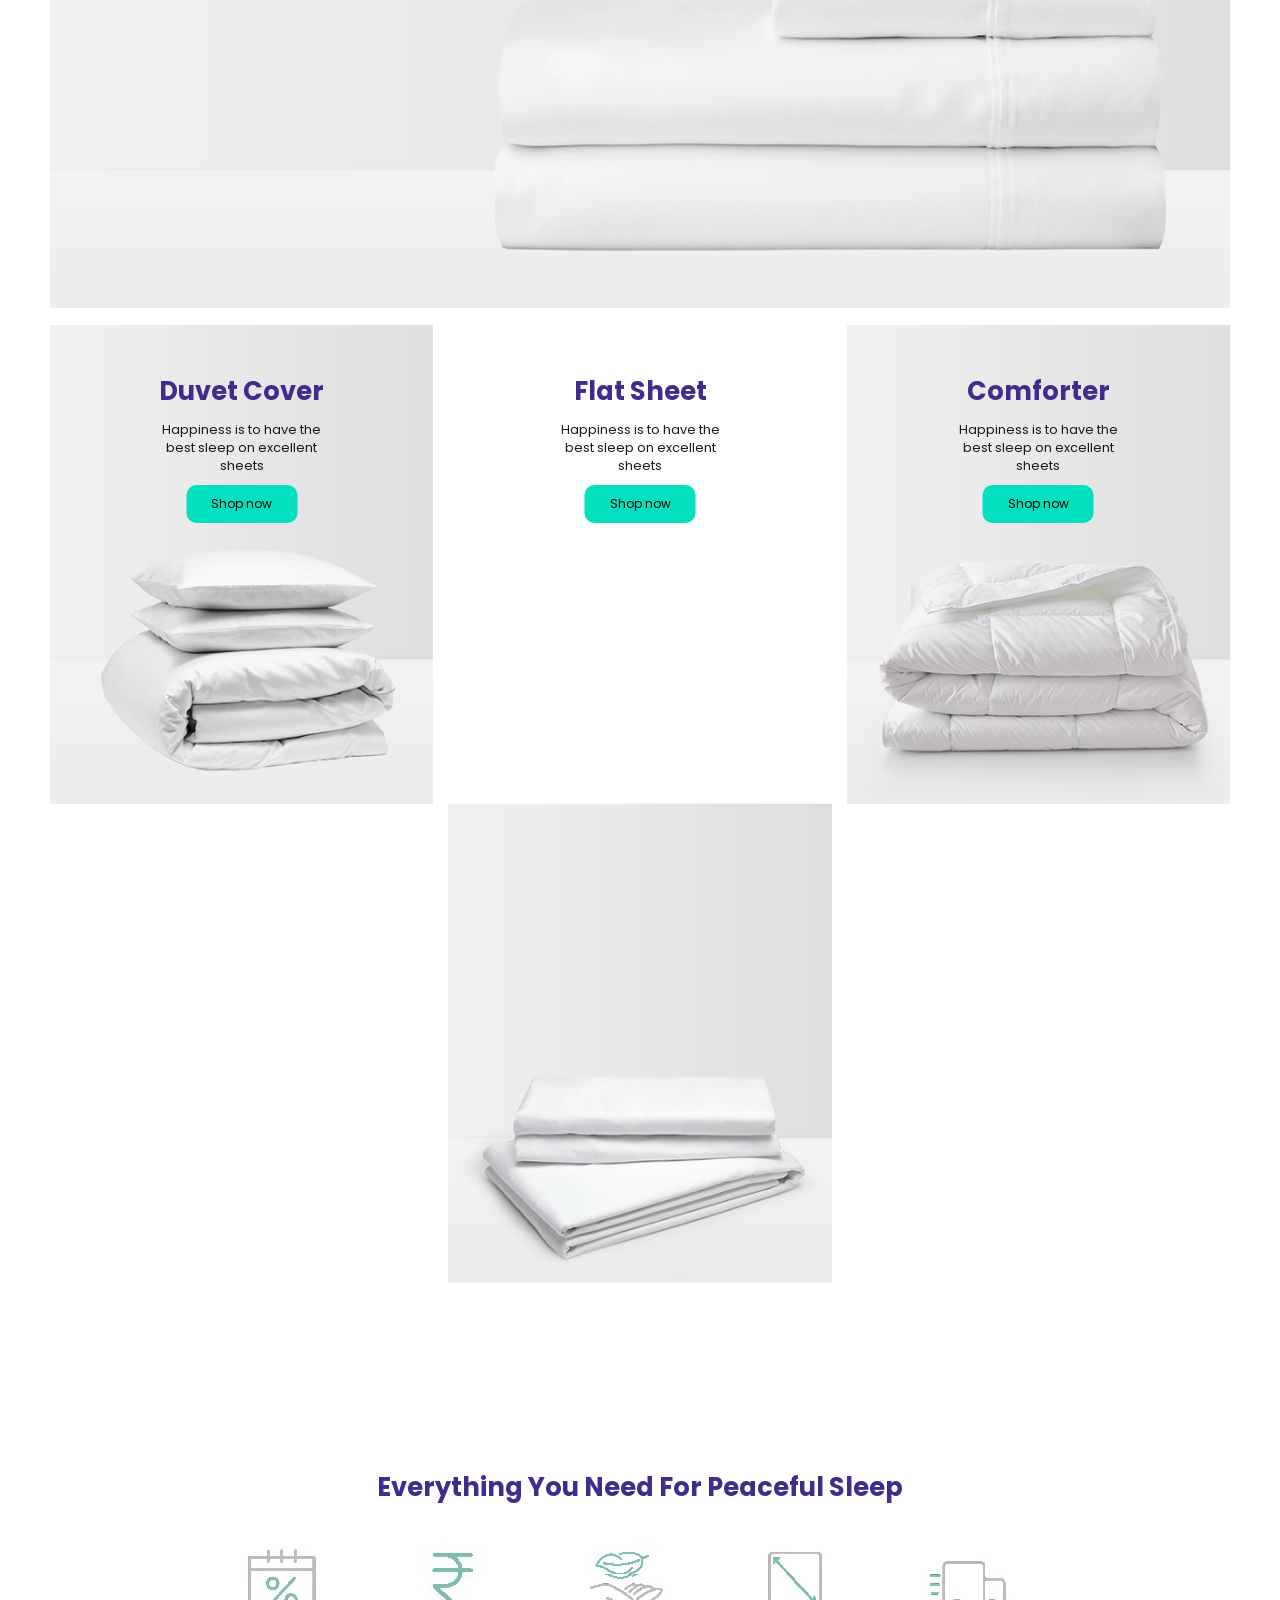
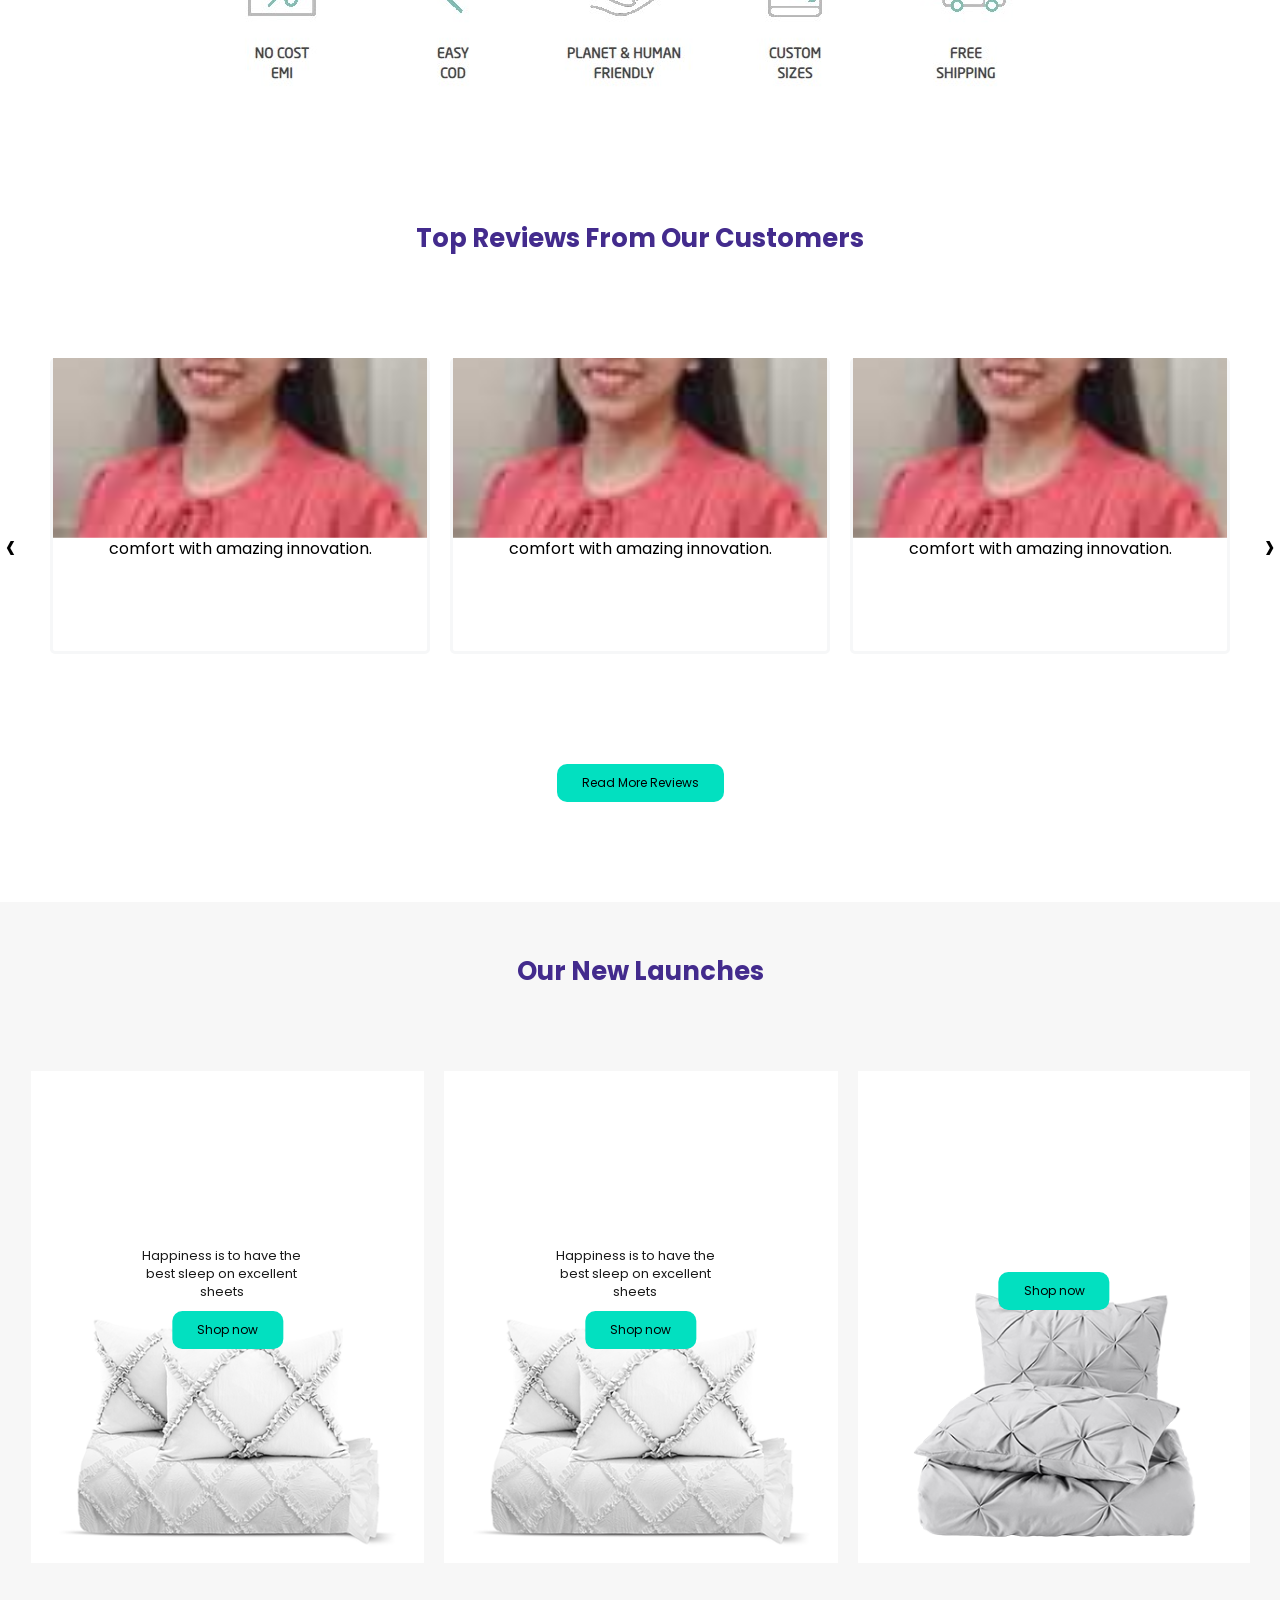
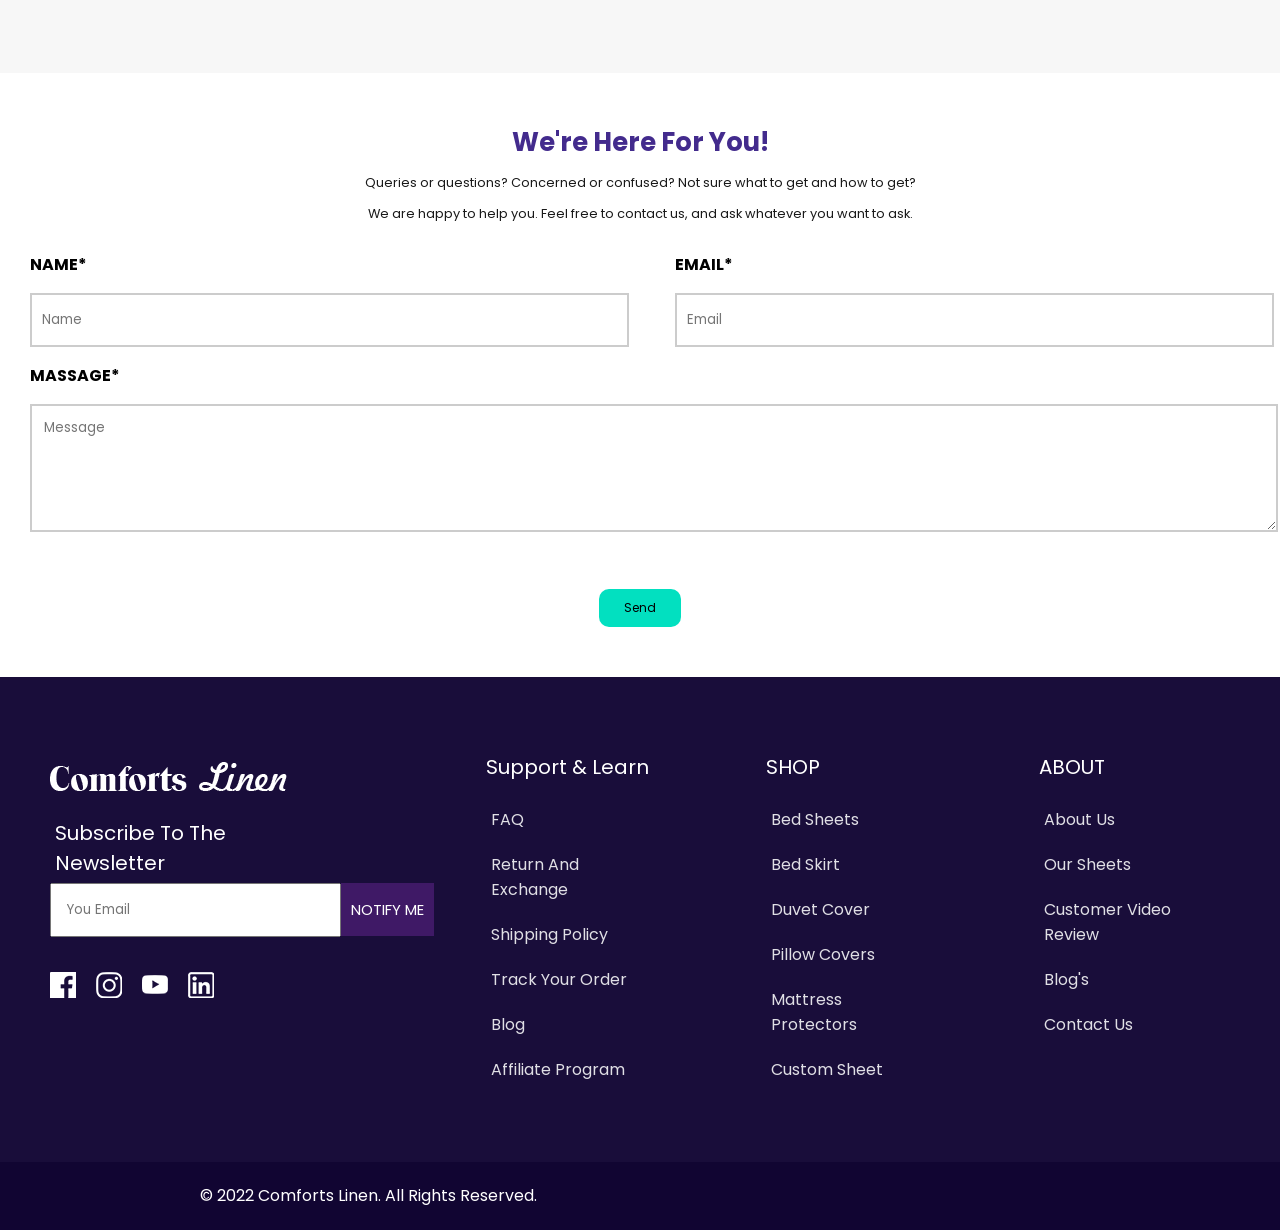
==== commit 0003a102: "Add files via upload" ====
--- a/Comforts Linen/ComfortsLinen.html
+++ b/Comforts Linen/ComfortsLinen.html
@@ -6,9 +6,12 @@
     <meta name="viewport" content="width=device-width, initial-scale=1.0, maximum-scale=3.0">
     <link rel="stylesheet" href="./css/ComfortsLinen.css">
     <link rel="stylesheet" href="./css/responsive.css">
-    
+    <link href="https://unpkg.com/aos@2.3.1/dist/aos.css" rel="stylesheet">
+    <link rel="stylesheet" href="https://cdnjs.cloudflare.com/ajax/libs/OwlCarousel2/2.3.4/assets/owl.carousel.min.css" integrity="sha512-tS3S5qG0BlhnQROyJXvNjeEM4UpMXHrQfTGmbQ1gKmelCxlSEBUaxhRBj/EFTzpbP4RVSrpEikbmdJobCvhE3g==" crossorigin="anonymous" referrerpolicy="no-referrer" />
+    <link rel="stylesheet" href="https://cdnjs.cloudflare.com/ajax/libs/OwlCarousel2/2.3.4/assets/owl.theme.default.min.css" integrity="sha512-sMXtMNL1zRzolHYKEujM2AqCLUR9F2C4/05cdbxjjLSRvMQIciEPCQZo++nk7go3BtSuK9kfa/s+a4f4i5pLkw==" crossorigin="anonymous" referrerpolicy="no-referrer" />
     <title>Comforts Linen</title>
 </head>
+
 <body>
 <div>
     <div class="announcement_bar">
@@ -68,15 +71,15 @@
             </div>
         </div>
         <div class="slider_font">
-            <h3>10% off Entire order With Sheet Set</h3>
-            <p>Lorem ipsum dolor imut lorem ipsum dolor imut</p>
-            <div class="button">
+            <h3 data-aos="zoom-in">10% off Entire order With Sheet Set</h3>
+            <p data-aos="zoom-in">Lorem ipsum dolor imut lorem ipsum dolor imut</p>
+            <div class="button" data-aos="zoom-in">
                 <button>Shop now</button>
             </div>
         </div>
     </div>
 
-    <div class="satisfaction">
+    <div class="satisfaction" data-aos="zoom-in">
         <div class="satisfaction_item">
             <h2>10000+</h2>
             <div class="satisfaction_details"><p>Happy Customers</p></div>
@@ -96,47 +99,47 @@
     </div>
 
     <section class="product res_pro">
-        <div class="product_item">
+        <div class="product_item" data-aos="zoom-in" >
             <h3 class="heading">Best Selling</h3>
             <p class="satisfaction_details">Energize Your room, With A sheet built for Luxury Comfort</p>
         </div>
         <div class="product_main">
-            <img src="./img/product_image1.png" alt="">
-            <div class="sheet_details">
-                <h3 class="heading">4 Piece Sheet Set</h3>
-                <p class="product_details">Happiness is to have the best sleep on excellent sheets</p>
-                <div class="button">
+            <img data-aos="fade-left" src="./img/product_image1.png" alt="">
+            <div class="sheet_details" >
+                <h3 class="heading" data-aos="fade-right">4 Piece Sheet Set</h3>
+                <p class="product_details" data-aos="fade-right">Happiness is to have the best sleep on excellent sheets</p>
+                <div class="button" data-aos="fade-right">
                     <button>Shop now</button>
                 </div>
             </div>
         </div>
         <div class="sheet_product">
             <div class="sheet_main">
-                <img src="./img/product_image2.png" alt="">
+                <img data-aos="fade-right" data-aos-anchor-placement="top-center" src="./img/product_image2.png" alt="">
                 <div class="sub_sheet">
-                    <h3 class="heading">Duvet Cover</h3>
-                    <p class="product_details">Happiness is to have the best sleep on excellent sheets</p>
-                    <div class="button">
+                    <h3 data-aos="zoom-in" class="heading">Duvet Cover</h3>
+                    <p data-aos="zoom-in" class="product_details">Happiness is to have the best sleep on excellent sheets</p>
+                    <div class="button" data-aos="zoom-in">
                         <button>Shop now</button>
                     </div>
                 </div>
             </div>
             <div class="sheet_main">
-                <img src="./img/product_image3.png" alt="">
+                <img data-aos="slide-up" src="./img/product_image3.png" alt="">
                 <div class="sub_sheet">
-                    <h3 class="heading">Flat Sheet</h3>
-                    <p class="product_details">Happiness is to have the best sleep on excellent sheets</p>
-                    <div class="button">
+                    <h3 class="heading" data-aos="zoom-in">Flat Sheet</h3>
+                    <p class="product_details" data-aos="zoom-in">Happiness is to have the best sleep on excellent sheets</p>
+                    <div class="button" data-aos="zoom-in">
                         <button>Shop now</button>
                     </div>
                 </div>
             </div>
             <div class="sheet_main">
-                <img src="./img/product_image4.png" alt="">
+                <img data-aos="fade-left" src="./img/product_image4.png" alt="">
                 <div class="sub_sheet">
-                    <h3 class="heading">Comforter</h3>
-                    <p class="product_details">Happiness is to have the best sleep on excellent sheets</p>
-                    <div class="button">
+                    <h3 class="heading" data-aos="zoom-in">Comforter</h3>
+                    <p class="product_details" data-aos="zoom-in">Happiness is to have the best sleep on excellent sheets</p>
+                    <div class="button" data-aos="zoom-in">
                         <button>Shop now</button>
                     </div>
                 </div>
@@ -144,19 +147,18 @@
         </div>
     </section>
 
-    <section class="comforts">
-        <img src="./img/bed_image.png" alt="Image Not Found">
-        <div class="comforts_detail">
-            <div class="comforts_item">
+    <section class="comforts" >
+        <div class="comforts_detail" data-aos="flip-right" data-aos-duration="2000" >
+            <div class="comforts_item" data-aos="zoom-in">
                 <h3 class="comforts_heading">Why Comforts Linen</h3>
                 <p class="comforts_details">Let’s list the reasons.</p>
             </div>
-            <div class="flex">
-                <ul class="point_icon">
+            <div class="flex point">
+                <ul class="point_icon" data-aos="fade-right">
                     <li><img src="./img/point_icon.png" alt=""> We're fanatical about the quality of our sheets</li>
                     <li><img src="./img/point_icon.png" alt="">We're obsessed with ensuring you're happy</li>
                 </ul>
-                <ul class="point_icon">
+                <ul class="point_icon" data-aos="fade-left">
                     <li><img src="./img/point_icon.png" alt="">We LOVE helping customers get more comfortable</li>
                     <li><img src="./img/point_icon.png" alt="">Our luxury products are priced 60% lower than retail</li>
                 </ul>
@@ -164,7 +166,7 @@
         </div>
     </section>
 
-    <section class="product_info">
+    <section class="product_info" data-aos="fade-right">
         <h3 class="heading">Everything You Need For Peaceful Sleep</h3>
         <div class="product_EMI">
             <img src="./img/product_info.png" alt="">
@@ -185,10 +187,11 @@
 
     </section>
 
-    <section class="review_card">
+    <!-- <section class="review_card">
         <h3 class="heading review_heading">Top Reviews From Our Customers</h3>
         <div class="product review_box">
             <div class="left_arrow"><a href="#"><img src="./img/prev.png" alt=""></a></div>
+            <div class="owl-carousel owl-theme slider">
             <div class="review">
                 <img src="./img/review_photo.png" alt="Navdeep Kaur">
                 <div class="cus_review">
@@ -210,13 +213,73 @@
                     <p>High quality product that lives up to the description and review.</p>
                 </div>
             </div>
+            </div>
             <div class="right_arrow"><a href="#"><img src="./img/next.png" alt=""></a></div>
         </div>
         <div class="button button_review">
             <button>Read More Reviews</button>
         </div>
-    </section>
-    <section class="new_product">
+    </section> -->
+    <section class="review_card" data-aos="zoom-out" >
+        <h3 class="heading review_heading">Top Reviews From Our Customers</h3>
+        <div class="product review_box">
+            <div class="left_arrow owl-prev">
+                <a href=""><img src="./img/prev.png" alt="" /></a>
+              </div>
+              <div class="owl-carousel owl-theme slider">
+                <div class="review" data-aos="zoom-out">
+                    <img src="./img/review_photo.png" alt="Navdeep Kaur">
+                    <div class="cus_review">
+                        <p class="review_name"><strong>Navdeep Kaur</strong></p>
+                        <p>One of a kind product, super innovative. Wow, never seen anything like this. Amazing comfort with amazing innovation.</p>
+                    </div>
+                </div>
+                <div class="review" data-aos="zoom-out">
+                    <img src="./img/review_photo.png" alt="Navdeep Kaur">
+                    <div class="cus_review">
+                        <p class="review_name"><strong>Navdeep Kaur</strong></p>
+                        <p>One of a kind product, super innovative. Wow, never seen anything like this. Amazing comfort with amazing innovation.</p>
+                    </div>
+                </div>
+                <div class="review" data-aos="zoom-out">
+                    <img src="./img/review_photo.png" alt="Navdeep Kaur">
+                    <div class="cus_review">
+                        <p class="review_name"><strong>Navdeep Kaur</strong></p>
+                        <p>One of a kind product, super innovative. Wow, never seen anything like this. Amazing comfort with amazing innovation.</p>
+                    </div>
+                </div>
+                <div class="review">
+                    <img src="./img/review_photo.png" alt="Navdeep Kaur">
+                    <div class="cus_review">
+                        <p class="review_name"><strong>Navdeep Kaur</strong></p>
+                        <p>One of a kind product, super innovative. Wow, never seen anything like this. Amazing comfort with amazing innovation.</p>
+                    </div>
+                </div>
+                <div class="review">
+                    <img src="./img/review_photo.png" alt="Navdeep Kaur">
+                    <div class="cus_review">
+                        <p class="review_name"><strong>Navdeep Kaur</strong></p>
+                        <p>One of a kind product, super innovative. Wow, never seen anything like this. Amazing comfort with amazing innovation.</p>
+                    </div>
+                </div>
+                <div class="review">
+                    <img src="./img/review_photo.png" alt="Navdeep Kaur">
+                    <div class="cus_review">
+                        <p class="review_name"><strong>Navdeep Kaur</strong></p>
+                        <p>One of a kind product, super innovative. Wow, never seen anything like this. Amazing comfort with amazing innovation.</p>
+                    </div>
+                </div>
+                
+              </div>
+      <div class="right_arrow owl-prev">
+        <a href=""><img src="./img/next.png" alt="" /></a>
+      </div>
+    </div>
+    <div class="button button_review" data-aos="zoom-in">
+      <button>Read More Reviews</button>
+    </div>
+  </section>
+    <!-- <section class="new_product">
         <div class="new_launches">
             <h3 class="heading">Our New Launches</h3>
             <p class="satisfaction_details">Happiness is to have the best sleep on excellent sheets</p>
@@ -257,8 +320,82 @@
                 </div>
             </div>
         </div>
-    </section>
-    <section class="sheet_group">
+    </section> -->
+    <section class="new_product" data-aos="zoom-in" >
+        <div class="new_launches">
+            <h3 class="heading" data-aos="zoom-out">Our New Launches</h3>
+            <p class="satisfaction_details" data-aos="zoom-out">Happiness is to have the best sleep on excellent sheets</p>
+            <div class="sheet_group">
+                <div class="sheet_product">
+                    <!-- <div class="product_right_arrow"><a href="#"><img src="./img/prev.png" alt=""></a></div> -->
+                 <div class="slider owl-carousel owl-theme">
+                    <div class="sheet_main">
+                        <img data-aos="zoom-out" src="./img/new_product1.png" alt="">
+                        <div class="sub_sheet" >
+                            <h3 class="heading" data-aos="zoom-in">Diamond Ruffeld Duvet Cover</h3>
+                            <p class="product_details" data-aos="zoom-in">Happiness is to have the best sleep on excellent sheets</p>
+                            <div class="button" data-aos="zoom-in">
+                                <button>Shop now</button>
+                            </div>
+                        </div>
+                    </div>
+                    <div class="sheet_main">
+                        <img data-aos="zoom-out" src="./img/new_product1.png" alt="">
+                        <div class="sub_sheet" >
+                            <h3 class="heading" data-aos="zoom-in">Diamond Ruffeld Duvet Cover</h3>
+                            <p class="product_details" data-aos="zoom-in">Happiness is to have the best sleep on excellent sheets</p>
+                            <div class="button" data-aos="zoom-in">
+                                <button>Shop now</button>
+                            </div>
+                        </div>
+                    </div>
+                    <div class="sheet_main">
+                        <img data-aos="zoom-out" src="./img/new_product2.png" alt="">
+                        <div class="sub_sheet" >
+                            <h3 class="heading" data-aos="zoom-in">Pinch Duvet Cover</h3>
+                            <p class="product_details" data-aos="zoom-in">Happiness is to have the best sleep on excellent sheets</p>
+                            <div class="button" data-aos="zoom-in">
+                                <button>Shop now</button>
+                            </div>
+                        </div>
+                    </div>
+                    <div class="sheet_main">
+                        <img data-aos="zoom-out" src="./img/new_product3.png" alt="">
+                        <div class="sub_sheet">
+                            <h3 class="heading" data-aos="zoom-in">Trimmed Ruffeld Duvet Cover</h3>
+                            <p class="product_details" data-aos="zoom-in">Happiness is to have the best sleep on excellent sheets</p>
+                            <div class="button" data-aos="zoom-in">
+                                <button>Shop now</button>
+                            </div>
+                        </div>
+                    </div>
+                    <div class="sheet_main">
+                        <img data-aos="zoom-out" src="./img/new_product3.png" alt="">
+                        <div class="sub_sheet">
+                            <h3 class="heading" data-aos="zoom-in">Trimmed Ruffeld Duvet Cover</h3>
+                            <p class="product_details" data-aos="zoom-in">Happiness is to have the best sleep on excellent sheets</p>
+                            <div class="button" data-aos="zoom-in">
+                                <button>Shop now</button>
+                            </div>
+                        </div>
+                    </div>
+                    <div class="sheet_main">
+                        <img data-aos="zoom-out" src="./img/new_product3.png" alt="">
+                        <div class="sub_sheet">
+                            <h3 class="heading" data-aos="zoom-in">Trimmed Ruffeld Duvet Cover</h3>
+                            <p class="product_details" data-aos="zoom-in">Happiness is to have the best sleep on excellent sheets</p>
+                            <div class="button" data-aos="zoom-in">
+                                <button>Shop now</button>
+                            </div>
+                        </div>
+                    </div>
+                 </div>
+                    <!-- <div class="product_right_arrow"><a href="#"><img src="./img/next.png" alt=""></a></div> -->
+                </div>
+            </div>
+        </div>
+    </section>
+    <section class="sheet_group" data-aos="zoom-in">
         <div class="customer_form">
             <h3 class="heading">We're Here For You!</h3>
             <p class="satisfaction_details">Queries or questions? Concerned or confused? Not sure what to get and how to get?</p>
@@ -291,7 +428,7 @@
         </div>
     </section>
     <footer>
-        <div class="product flex footer_section">
+        <div class="product flex footer_section" >
             <section class="logo_details">
                 <img src="./img/footer_logo.png" alt="">
                 <div class="search">
@@ -372,8 +509,12 @@
 
 
 
-
-
+<script src="https://unpkg.com/aos@2.3.1/dist/aos.js"></script>
+
+<!-- <script  type="text/javascript" src="//code.jquery.com/jquery-1.11.0.min.js"></script> -->
+<script src="https://cdnjs.cloudflare.com/ajax/libs/jquery/3.7.1/jquery.min.js" integrity="sha512-v2CJ7UaYy4JwqLDIrZUI/4hqeoQieOmAZNXBeQyjo21dadnwR+8ZaIJVT8EE2iyI61OV8e6M8PP2/4hpQINQ/g==" crossorigin="anonymous" referrerpolicy="no-referrer"></script>
+<script src="https://cdnjs.cloudflare.com/ajax/libs/OwlCarousel2/2.3.4/owl.carousel.min.js" integrity="sha512-bPs7Ae6pVvhOSiIcyUClR7/q2OAsRiovw4vAkX+zJbw3ShAeeqezq50RIIcIURq7Oa20rW2n2q+fyXBNcU9lrw==" crossorigin="anonymous" referrerpolicy="no-referrer"></script>
 <script src="./js/script.js"></script>
+
 </body>
 </html>
--- a/Comforts Linen/css/ComfortsLinen.css
+++ b/Comforts Linen/css/ComfortsLinen.css
@@ -1,4 +1,8 @@
 
+@import url('https://fonts.googleapis.com/css2?family=Poppins:ital,wght@0,100;0,200;0,300;0,400;0,500;0,600;0,700;0,800;0,900;1,100;1,200;1,300;1,400;1,500;1,600;1,700;1,800;1,900&display=swap');
+*{
+    font-family: Poppins;
+}
 body{
     margin: 0;
 }
@@ -49,8 +53,6 @@
     border-bottom: 2px solid;
     padding-bottom: 5px;
 }
-
-
 .slider_container {
     width: 100%;
     overflow: hidden;
@@ -76,7 +78,7 @@
     margin: auto;
     top: 0;
     right: 50%;
-    transform: translate(50%, 50%);
+    transform: translate(50%, 15%);
 }
 .slider_font h3{
     font-size: 5vw;
@@ -95,9 +97,20 @@
     color: black;
     border: none;
     font-size: 18px;
-    cursor: pointer;
-}
-
+    cursor: pointer;   
+}
+button:hover{
+    background: #443d6e;
+    border: 1px solid rgba(0, 0, 0, 0.05);
+    box-shadow: 1px 1px 2px rgb(255 255 255 / 20%);
+    color: white;
+    text-decoration: none;
+    text-shadow: -1px -1px 0 #ffffff;
+    transition: all 250ms linear;
+} 
+button:active{
+    transform: translateY(3px);
+}
 .satisfaction {
     display: flex;
     justify-content: space-between;
@@ -114,7 +127,6 @@
     color: #191919;
     font-size: 1vw;    
 }
-
 .product{
     margin: 0 270px;
 }
@@ -156,30 +168,28 @@
     gap: 15px;
     margin-top: 10px;
 }
-
 .comforts{
-    position: relative;
-    margin-top: 80px;
-}
-.comforts > img{
-    width: 100%;
+    background-image: url(../img/bed_image.png);
+    background-repeat: no-repeat;
+    padding: 25px;
+    background-position: center;
+    background-attachment: fixed;
+}
+.point{
+    justify-content: center;
 }
 .comforts_detail{
-    position: absolute;
     background-color: #221352;
-    width: 1092px;
-    height: 324px;
+    opacity: 79%;
     bottom: 50%;
-    right: 50%;
-    transform: translate(50%, 50%);
-    opacity: 79%;
+    transform: translate(0%, 0%);
 }
 .comforts_heading{
     color: white;
 }
 .comforts_item{
     text-align: center;
-    margin: 30px;
+    padding: 20px;
 }
 .comforts_details{
     color: white;
@@ -190,8 +200,8 @@
     list-style: none;
     color: white;
     font-size: 1vw;
-    margin: auto;
-    width: 40%;
+    /* margin: auto; */
+    /* width: 40%; */
     padding: 0;
 }
 .point_icon li{
@@ -292,6 +302,7 @@
 }
 .button{
     text-align: center;
+    
 }
 footer{
     /* height: 443px; */
@@ -323,7 +334,7 @@
 .footer_button{
     background-color: #3f1966;
     border-radius: 0;
-    padding: 16px 10px;
+    padding: 15px 10px;
     position: absolute;
     font-size: 15px;
     color: white;
@@ -348,13 +359,12 @@
     border-bottom: 1px solid #e0dfe5;
     padding-bottom: 3px;
 }
-
 .footer_menu{
     gap: 100px;
 }
 .res_nav{
     background-color: #190d3a;
-    top: 120px;
+    top: 125px;
     position: absolute;
     left: 18px;
     width: 100%;
@@ -370,5 +380,52 @@
     color: white;
 }
 .res_media li{
-    padding: 5px;
-}+    padding: 7px;
+    border-bottom: 1px solid;
+}
+.owl-carousel {
+    display: flex;
+    flex-wrap: nowrap;
+}
+.owl-prev{
+    position: absolute;
+    left: -50px;
+    top :50%
+}
+.owl-next{
+    position: absolute;
+    right: -50px;
+    top :50%;
+    color: #02e0c0;
+}   
+.owl-carousel .owl-item {
+display: flex;
+justify-content: center;
+}
+.owl-carousel .owl-item img {
+    display: block;
+    width: auto;
+}
+.owl-carousel .owl-nav {
+display: flex;
+justify-content: space-between;
+align-items: center;
+font-size: 40px;
+margin-top: 20px;
+}
+.owl-carousel .owl-nav button {
+background-color: #fff;
+border: none;
+cursor: pointer;
+outline: none;
+}
+.owl-carousel .owl-nav button:hover {
+background-color: #f0f0f0;
+}
+.owl-carousel .owl-nav button.owl-next {
+transform: scaleX(1);
+}
+.owl-carousel .owl-dots {
+display: none; /* Hide the dots navigation */
+}
+
--- a/Comforts Linen/css/responsive.css
+++ b/Comforts Linen/css/responsive.css
@@ -62,9 +62,19 @@
 
 }
 
-@media(max-width:1201px){
+@media(min-width:1201px){
     .review_box{
         gap: 5px;
+    }
+    .comforts{
+        padding: 100px;
+    }
+    .comforts_detail{
+        width: 70%;
+        margin: auto;
+    }
+    .point_icon li{
+        margin: 20px;
     }
 }
 
@@ -110,8 +120,15 @@
     .footer_section {
         margin: 0px 50px;
     }
+    .comforts{
+        padding: 70px;
+    }
+    .comforts_detail{
+        margin: auto;
+    }
     .point_icon{
         font-size:  initial;
+        margin: 0;
     }
     .new_product {
         background-color: #f7f7f7;
@@ -167,8 +184,8 @@
         width: 100%;
     }
     .comforts_detail{
-        width: 520px;
-        height: 190px;
+        width: auto;
+        height: auto;
     }
     .point_icon{
         width: 50%;
@@ -188,7 +205,7 @@
         margin: 50px 0px;
     }
     .comforts_item{
-        margin: 10px;
+        padding: 10px;
     }
     .comforts_heading{
         font-size: 20px;
@@ -239,7 +256,7 @@
         display: block;
     }
     .media_icon li {
-        padding: 10px;
+        padding: 3px;
     }
     .media_icon {
         font-size: 15px;
@@ -292,7 +309,7 @@
         margin-top: 35px;
     }
     .comforts_detail{
-        width: 70%;
+        /* width: 70%; */
         height: auto;
     }
     .comforts_heading{
@@ -301,8 +318,10 @@
     .comforts_details{
         font-size: 10px;
     }
+    
     .comforts_item{
-        margin: 0px
+        margin: 0px;
+        padding: 10px;
     }
     .point_icon img{
         width: 15px;
@@ -413,7 +432,7 @@
         margin-top: 35px;
     }
     .comforts_detail{
-        width: 70%;
+        /* width: 70%; */
         height: auto;
     }
     .comforts_heading{
@@ -424,7 +443,8 @@
     }
 
     .comforts_item{
-        margin: 0px
+        margin: 0px;
+        padding: 10px;
     }
     .point_icon img{
         width: 15px;
